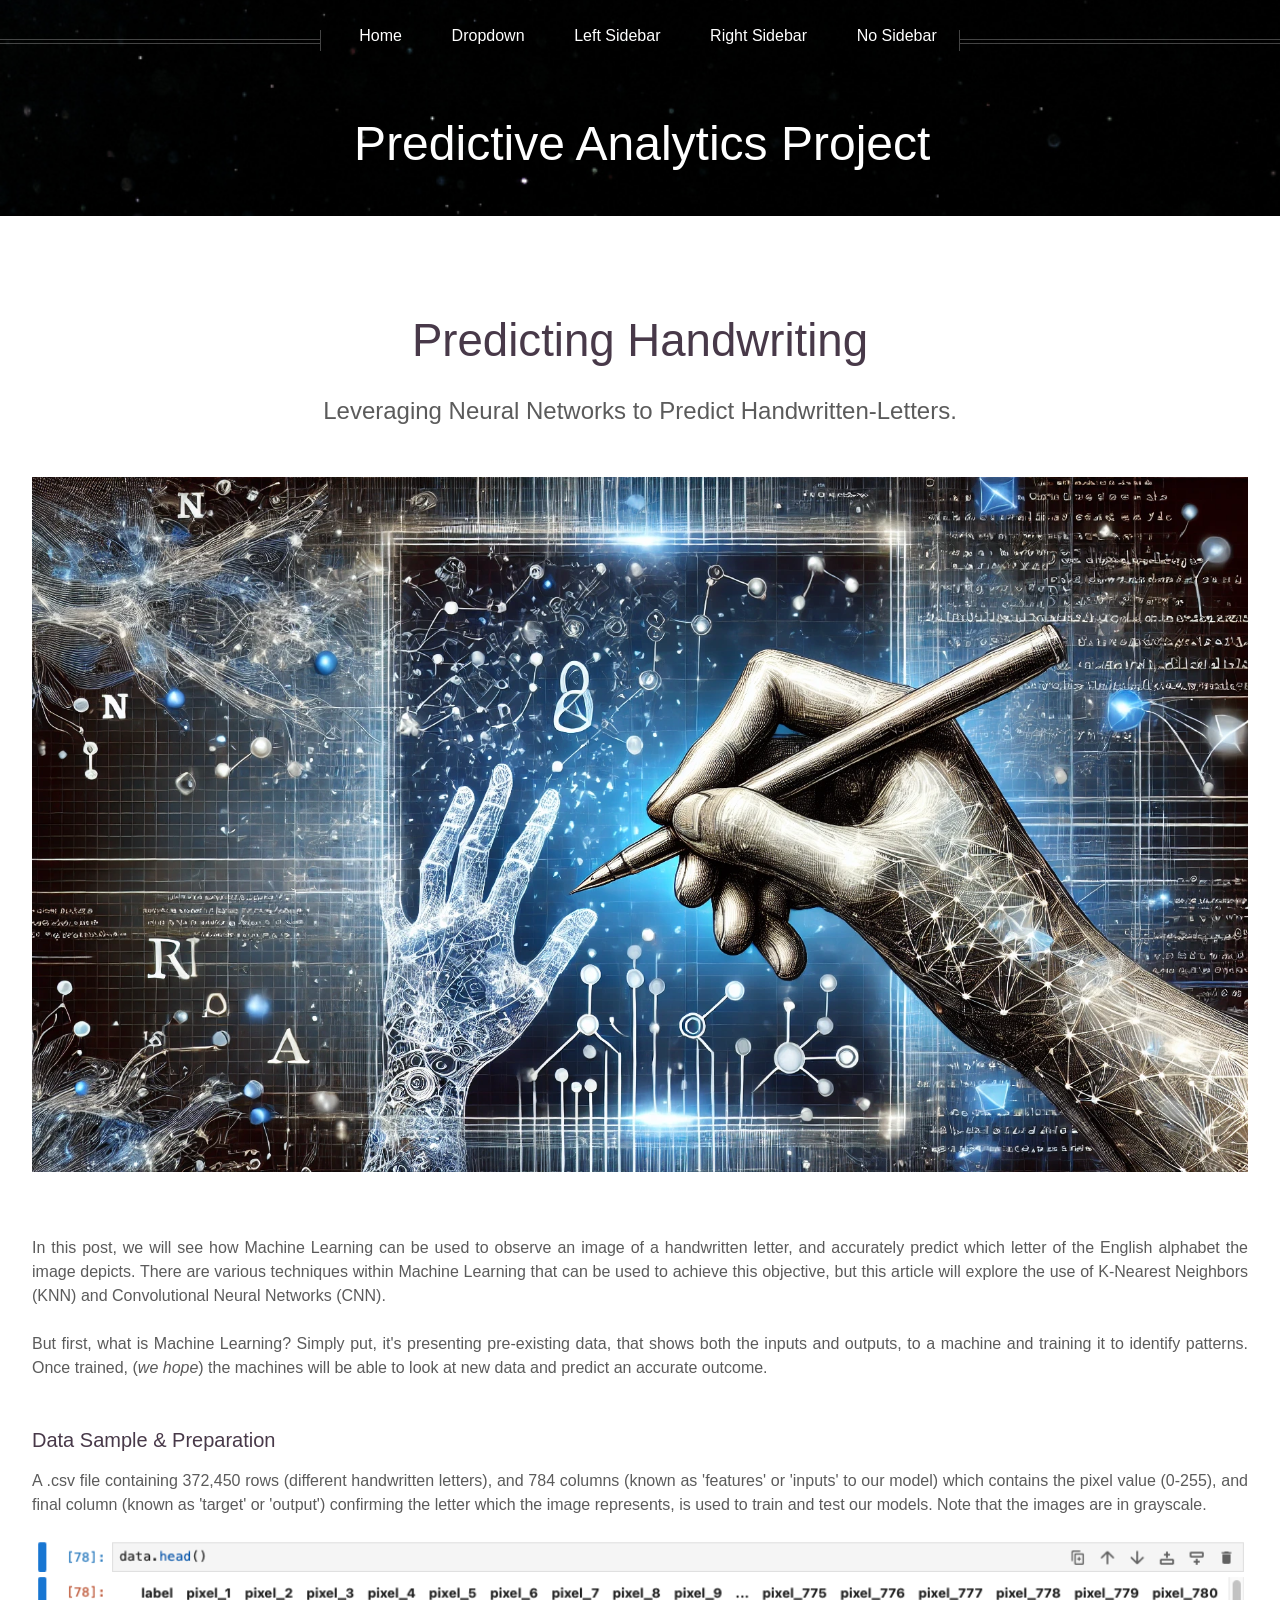
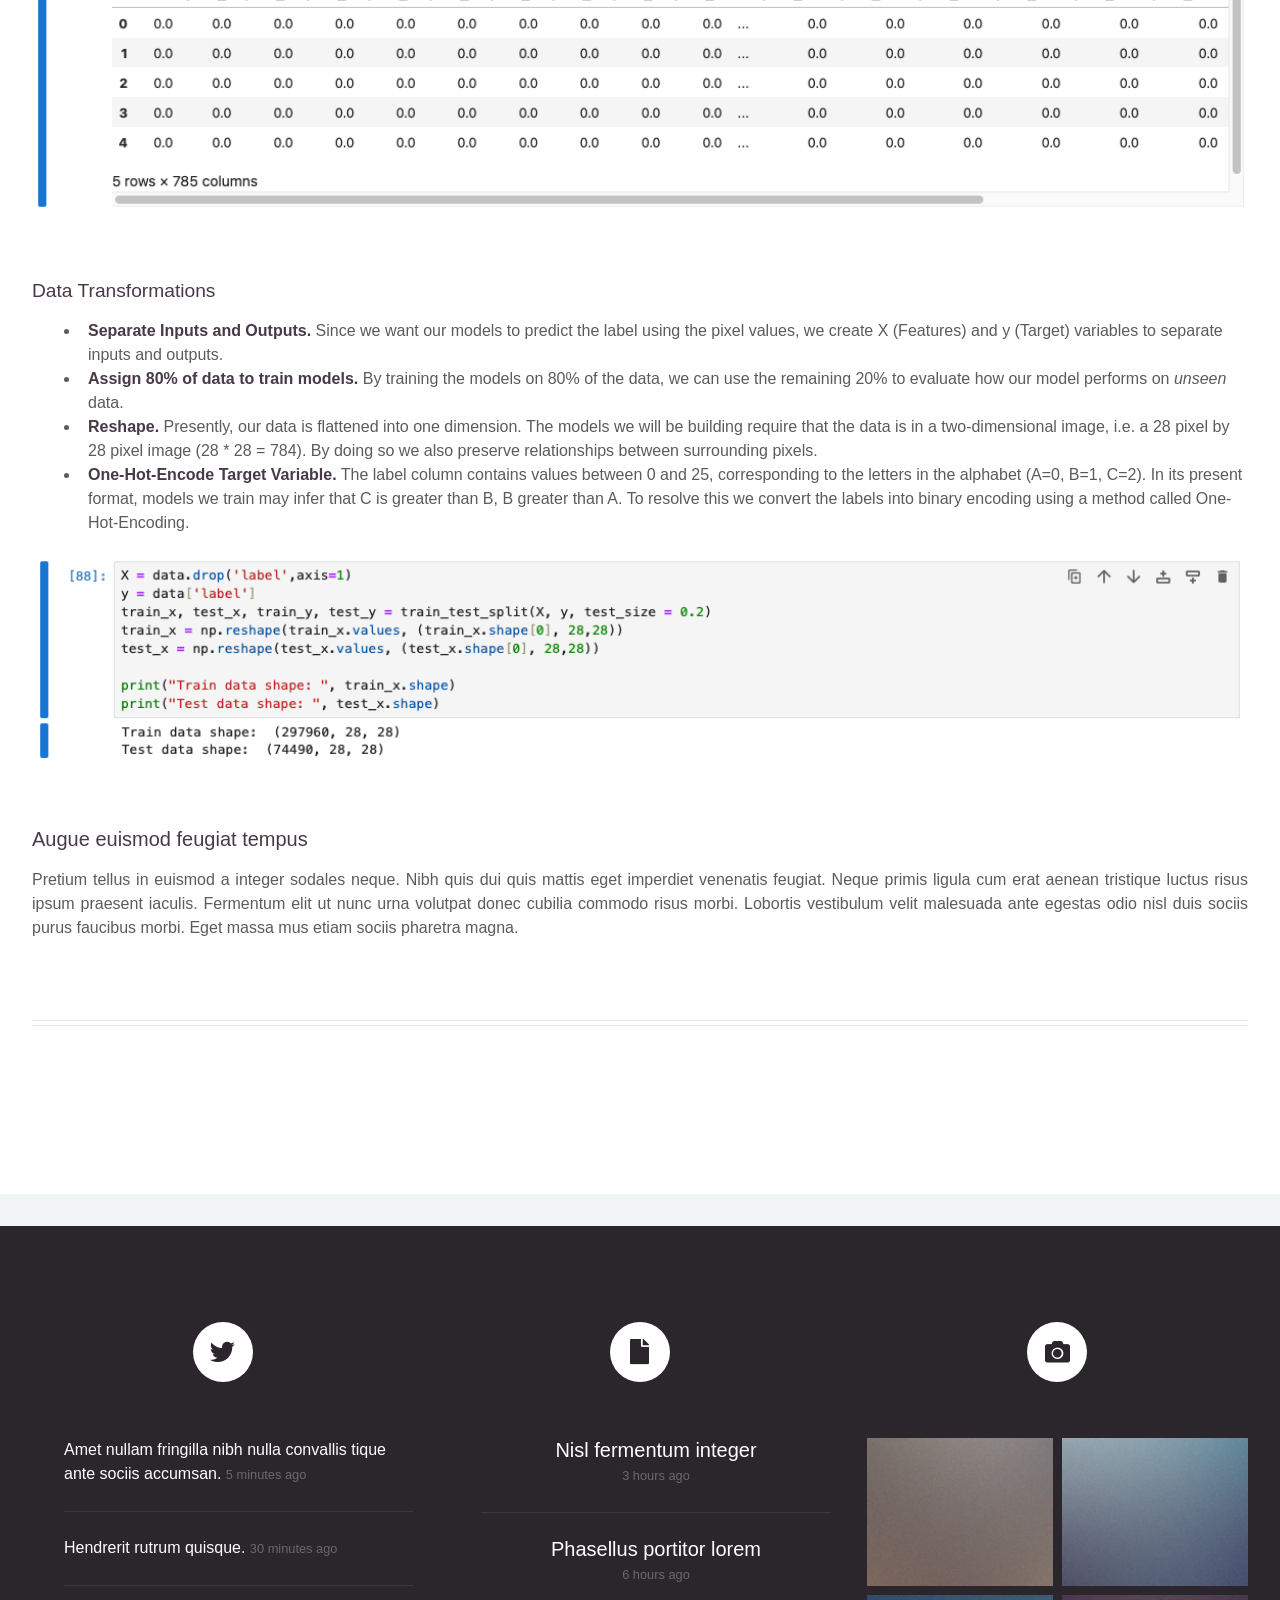
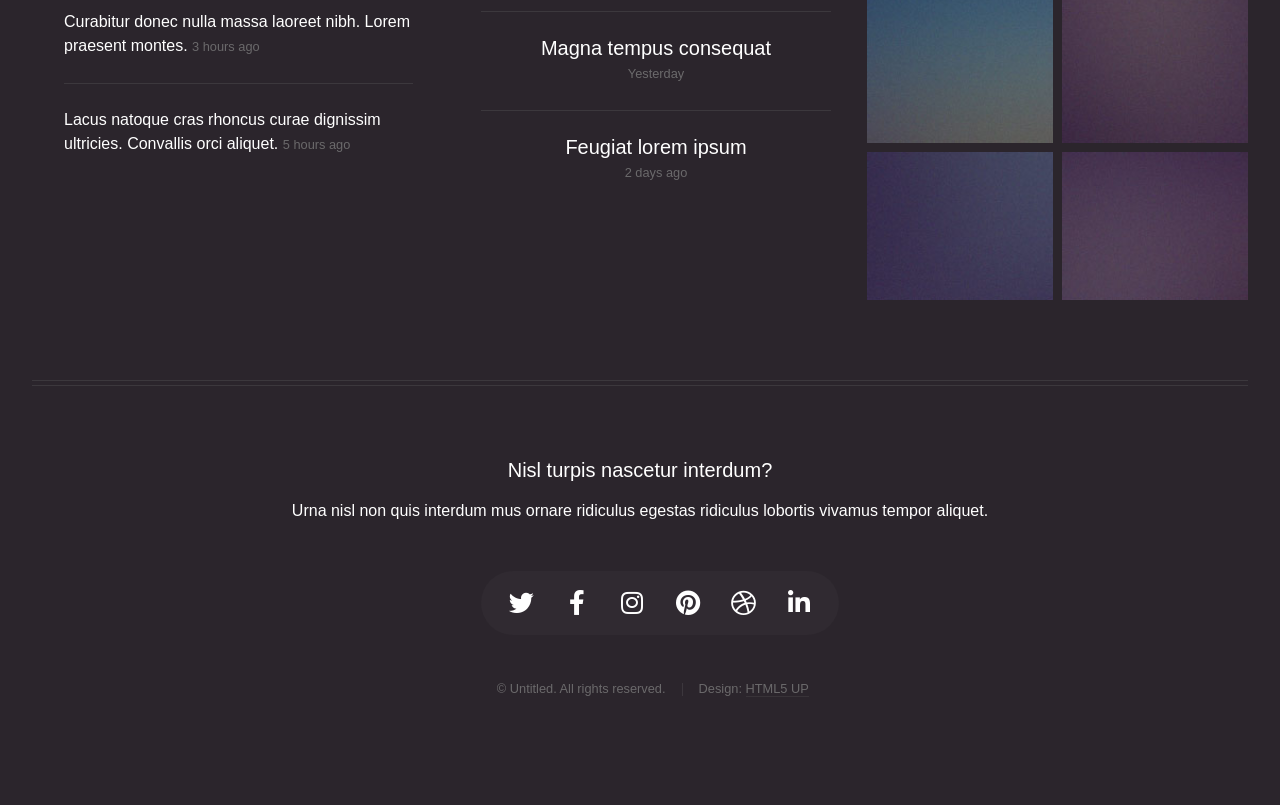
==== predicting_handwriting.html @ e48ac7d5 "first commit" ====
<!DOCTYPE HTML>
<!--
	Helios by HTML5 UP
	html5up.net | @ajlkn
	Free for personal and commercial use under the CCA 3.0 license (html5up.net/license)
-->
<html>
	<head>
		<title>No Sidebar - Helios by HTML5 UP</title>
		<meta charset="utf-8" />
		<meta name="viewport" content="width=device-width, initial-scale=1, user-scalable=no" />
		<link rel="stylesheet" href="assets/css/main.css" />
		<noscript><link rel="stylesheet" href="assets/css/noscript.css" /></noscript>
	</head>
	<body class="no-sidebar is-preload">
		<div id="page-wrapper">

			<!-- Header -->
				<div id="header">

					<!-- Inner -->
						<div class="inner">
							<header>
								<h1><a href="index.html" id="logo">Predictive Analytics Project</a></h1>
							</header>
						</div>

					<!-- Nav -->
						<nav id="nav">
							<ul>
								<li><a href="index.html">Home</a></li>
								<li>
									<a href="#">Dropdown</a>
									<ul>
										<li><a href="#">Lorem ipsum dolor</a></li>
										<li><a href="#">Magna phasellus</a></li>
										<li><a href="#">Etiam dolore nisl</a></li>
										<li>
											<a href="#">And a submenu &hellip;</a>
											<ul>
												<li><a href="#">Lorem ipsum dolor</a></li>
												<li><a href="#">Phasellus consequat</a></li>
												<li><a href="#">Magna phasellus</a></li>
												<li><a href="#">Etiam dolore nisl</a></li>
											</ul>
										</li>
										<li><a href="#">Veroeros feugiat</a></li>
									</ul>
								</li>
								<li><a href="left-sidebar.html">Left Sidebar</a></li>
								<li><a href="right-sidebar.html">Right Sidebar</a></li>
								<li><a href="no-sidebar.html">No Sidebar</a></li>
							</ul>
						</nav>

				</div>

			<!-- Main -->
				<div class="wrapper style1">

					<div class="container">
						<article id="main" class="special">
							<header>
								<h2><a href="#">Predicting Handwriting</a></h2>
								<p>
									Leveraging Neural Networks to Predict Handwritten-Letters.
								</p>
							</header>
							<a class="image featured"><img src="images/predicting_handwriting_cover.webp" alt="" /></a>
							<p>
								In this post, we will see how Machine Learning can be used to observe an image of a handwritten letter, and accurately predict which letter of the English alphabet the image depicts.
								There are various techniques within Machine Learning that can be used to achieve this objective, but this article will explore the use of K-Nearest Neighbors (KNN) and Convolutional Neural Networks (CNN).
								
								<br><br>But first, what is Machine Learning? Simply put, it's presenting pre-existing data, that shows both the inputs and outputs, to a machine and training it to identify patterns. Once trained, (<em>we hope</em>) the machines 
								will be able to look at new data and predict an accurate outcome.

							</p>
							<section>
								<header>
									<h3>Data Sample & Preparation</h3>
								</header>
								<p>
									A .csv file containing 372,450 rows (different handwritten letters), and 784 columns (known as 'features' or 'inputs' to our model) which contains the pixel value (0-255), and final column (known as 'target' or 'output') confirming the letter which the image represents, is used to train and test our models. Note that the images are in grayscale.
								</p>
								<a class="image featured"><img src="images/data_sample.png" alt="" /></a>
								<p>
									<header>
									<h4>Data Transformations</h4>
									</header>	
									<ul>
											<li>
												<strong>Separate Inputs and Outputs.</strong> Since we want our models to predict the label using the pixel values, we create X (Features) and y (Target) variables to separate inputs and outputs. 
											</li>
											<li>
												<strong>Assign 80% of data to train models.</strong> By training the models on 80% of the data, we can use the remaining 20% to evaluate how our model performs on <em>unseen</em> data.
											</li>
											<li>
												<strong>Reshape.</strong> Presently, our data is flattened into one dimension. The models we will be building require that the data is in a two-dimensional image, i.e. a 28 pixel by 28 pixel image (28 * 28 = 784). By doing so we also preserve relationships between surrounding pixels. 
											</li>	
											<li>
												<strong>One-Hot-Encode Target Variable.</strong> The label column contains values between 0 and 25, corresponding to the letters in the alphabet (A=0, B=1, C=2). In its present format, models we train may infer that C is greater than B, B greater than A. To resolve this we convert the labels into binary encoding using a method called One-Hot-Encoding.
											</li>
										</ul>
										<a class="image featured"><img src="images/data_transformations.png" alt="" /></a>
								</p>
							</section>
							<section>
								<header>
									<h3>Augue euismod feugiat tempus</h3>
								</header>
								<p>
									Pretium tellus in euismod a integer sodales neque. Nibh quis dui quis mattis eget imperdiet venenatis
									feugiat. Neque primis ligula cum erat aenean tristique luctus risus ipsum praesent iaculis. Fermentum elit
									ut nunc urna volutpat donec cubilia commodo risus morbi. Lobortis vestibulum velit malesuada ante
									egestas odio nisl duis sociis purus faucibus morbi. Eget massa mus etiam sociis pharetra magna.
								</p>
							</section>
						</article>
						<hr />
						
					</div>

				</div>

			<!-- Footer -->
				<div id="footer">
					<div class="container">
						<div class="row">

							<!-- Tweets -->
								<section class="col-4 col-12-mobile">
									<header>
										<h2 class="icon brands fa-twitter circled"><span class="label">Tweets</span></h2>
									</header>
									<ul class="divided">
										<li>
											<article class="tweet">
												Amet nullam fringilla nibh nulla convallis tique ante sociis accumsan.
												<span class="timestamp">5 minutes ago</span>
											</article>
										</li>
										<li>
											<article class="tweet">
												Hendrerit rutrum quisque.
												<span class="timestamp">30 minutes ago</span>
											</article>
										</li>
										<li>
											<article class="tweet">
												Curabitur donec nulla massa laoreet nibh. Lorem praesent montes.
												<span class="timestamp">3 hours ago</span>
											</article>
										</li>
										<li>
											<article class="tweet">
												Lacus natoque cras rhoncus curae dignissim ultricies. Convallis orci aliquet.
												<span class="timestamp">5 hours ago</span>
											</article>
										</li>
									</ul>
								</section>

							<!-- Posts -->
								<section class="col-4 col-12-mobile">
									<header>
										<h2 class="icon solid fa-file circled"><span class="label">Posts</span></h2>
									</header>
									<ul class="divided">
										<li>
											<article class="post stub">
												<header>
													<h3><a href="#">Nisl fermentum integer</a></h3>
												</header>
												<span class="timestamp">3 hours ago</span>
											</article>
										</li>
										<li>
											<article class="post stub">
												<header>
													<h3><a href="#">Phasellus portitor lorem</a></h3>
												</header>
												<span class="timestamp">6 hours ago</span>
											</article>
										</li>
										<li>
											<article class="post stub">
												<header>
													<h3><a href="#">Magna tempus consequat</a></h3>
												</header>
												<span class="timestamp">Yesterday</span>
											</article>
										</li>
										<li>
											<article class="post stub">
												<header>
													<h3><a href="#">Feugiat lorem ipsum</a></h3>
												</header>
												<span class="timestamp">2 days ago</span>
											</article>
										</li>
									</ul>
								</section>

							<!-- Photos -->
								<section class="col-4 col-12-mobile">
									<header>
										<h2 class="icon solid fa-camera circled"><span class="label">Photos</span></h2>
									</header>
									<div class="row gtr-25">
										<div class="col-6">
											<a href="#" class="image fit"><img src="images/pic10.jpg" alt="" /></a>
										</div>
										<div class="col-6">
											<a href="#" class="image fit"><img src="images/pic11.jpg" alt="" /></a>
										</div>
										<div class="col-6">
											<a href="#" class="image fit"><img src="images/pic12.jpg" alt="" /></a>
										</div>
										<div class="col-6">
											<a href="#" class="image fit"><img src="images/pic13.jpg" alt="" /></a>
										</div>
										<div class="col-6">
											<a href="#" class="image fit"><img src="images/pic14.jpg" alt="" /></a>
										</div>
										<div class="col-6">
											<a href="#" class="image fit"><img src="images/pic15.jpg" alt="" /></a>
										</div>
									</div>
								</section>

						</div>
						<hr />
						<div class="row">
							<div class="col-12">

								<!-- Contact -->
									<section class="contact">
										<header>
											<h3>Nisl turpis nascetur interdum?</h3>
										</header>
										<p>Urna nisl non quis interdum mus ornare ridiculus egestas ridiculus lobortis vivamus tempor aliquet.</p>
										<ul class="icons">
											<li><a href="#" class="icon brands fa-twitter"><span class="label">Twitter</span></a></li>
											<li><a href="#" class="icon brands fa-facebook-f"><span class="label">Facebook</span></a></li>
											<li><a href="#" class="icon brands fa-instagram"><span class="label">Instagram</span></a></li>
											<li><a href="#" class="icon brands fa-pinterest"><span class="label">Pinterest</span></a></li>
											<li><a href="#" class="icon brands fa-dribbble"><span class="label">Dribbble</span></a></li>
											<li><a href="#" class="icon brands fa-linkedin-in"><span class="label">Linkedin</span></a></li>
										</ul>
									</section>

								<!-- Copyright -->
									<div class="copyright">
										<ul class="menu">
											<li>&copy; Untitled. All rights reserved.</li><li>Design: <a href="http://html5up.net">HTML5 UP</a></li>
										</ul>
									</div>

							</div>

						</div>
					</div>
				</div>

		</div>

		<!-- Scripts -->
			<script src="assets/js/jquery.min.js"></script>
			<script src="assets/js/jquery.dropotron.min.js"></script>
			<script src="assets/js/jquery.scrolly.min.js"></script>
			<script src="assets/js/jquery.scrollex.min.js"></script>
			<script src="assets/js/browser.min.js"></script>
			<script src="assets/js/breakpoints.min.js"></script>
			<script src="assets/js/util.js"></script>
			<script src="assets/js/main.js"></script>

	</body>
</html>
---- assets/css/main.css ----
@import url("https://fonts.googleapis.com/css?family=Source+Sans+Pro:300,300italic,400,400italic,600");
@import url("fontawesome-all.min.css");

/*
	Helios by HTML5 UP
	html5up.net | @ajlkn
	Free for personal and commercial use under the CCA 3.0 license (html5up.net/license)
*/

html, body, div, span, applet, object,
iframe, h1, h2, h3, h4, h5, h6, p, blockquote,
pre, a, abbr, acronym, address, big, cite,
code, del, dfn, em, img, ins, kbd, q, s, samp,
small, strike, strong, sub, sup, tt, var, b,
u, i, center, dl, dt, dd, ol, ul, li, fieldset,
form, label, legend, table, caption, tbody,
tfoot, thead, tr, th, td, article, aside,
canvas, details, embed, figure, figcaption,
footer, header, hgroup, menu, nav, output, ruby,
section, summary, time, mark, audio, video {
	margin: 0;
	padding: 0;
	border: 0;
	font-size: 100%;
	font: inherit;
	vertical-align: baseline;}

article, aside, details, figcaption, figure,
footer, header, hgroup, menu, nav, section {
	display: block;}

body {
	line-height: 1;
}

ol, ul {
	list-style: none;
}

blockquote, q {
	quotes: none;
}

	blockquote:before, blockquote:after, q:before, q:after {
		content: '';
		content: none;
	}

table {
	border-collapse: collapse;
	border-spacing: 0;
}

body {
	-webkit-text-size-adjust: none;
}

mark {
	background-color: transparent;
	color: inherit;
}

input::-moz-focus-inner {
	border: 0;
	padding: 0;
}

input, select, textarea {
	-moz-appearance: none;
	-webkit-appearance: none;
	-ms-appearance: none;
	appearance: none;
}

/* Basic */

	html {
		box-sizing: border-box;
	}

	*, *:before, *:after {
		box-sizing: inherit;
	}

	body {
		background: #f0f4f4;
		color: #5b5b5b;
		font-size: 15pt;
		line-height: 1.85em;
		font-family: 'Trebuchet MS', sans-serif;
		font-weight: 300;
	}

		body.is-preload *, body.is-preload *:before, body.is-preload *:after {
			-moz-animation: none !important;
			-webkit-animation: none !important;
			-ms-animation: none !important;
			animation: none !important;
			-moz-transition: none !important;
			-webkit-transition: none !important;
			-ms-transition: none !important;
			transition: none !important;
		}

	input, textarea, select {
		font-size: 15pt;
		line-height: 1.85em;
		font-family: 'Source Sans Pro', sans-serif;
		font-weight: 300;
	}

	h1, h2, h3, h4, h5, h6 {
		font-weight: 400;
		color: #483949;
		line-height: 1.25em;
	}

	h1 a, h2 a, h3 a, h4 a, h5 a, h6 a {
		color: inherit;
		text-decoration: none;
		border-bottom-color: transparent;
	}

	h1 strong, h2 strong, h3 strong, h4 strong, h5 strong, h6 strong {
		font-weight: 600;
	}

	h2 {
		font-size: 2.85em;
	}

	h3 {
		font-size: 1.25em;
	}

	h4 {
		font-size: 1.2em;
		margin: 0 0 0.25em 0;
	}

	strong, b {
		font-weight: 700;
		color: #483949;
		
	}

	em, i {
		font-style: italic;
	}

	a {
		color: inherit;
		border-bottom: solid 1px rgba(128, 128, 128, 0.15);
		text-decoration: none;
		-moz-transition: background-color 0.35s ease-in-out, color 0.35s ease-in-out, border-bottom-color 0.35s ease-in-out;
		-webkit-transition: background-color 0.35s ease-in-out, color 0.35s ease-in-out, border-bottom-color 0.35s ease-in-out;
		-ms-transition: background-color 0.35s ease-in-out, color 0.35s ease-in-out, border-bottom-color 0.35s ease-in-out;
		transition: background-color 0.35s ease-in-out, color 0.35s ease-in-out, border-bottom-color 0.35s ease-in-out;
	}

		a:hover {
			color: #ef8376;
			border-bottom-color: transparent;
		}

	sub {
		position: relative;
		top: 0.5em;
		font-size: 0.8em;
	}

	sup {
		position: relative;
		top: -0.5em;
		font-size: 0.8em;
	}

	blockquote {
		border-left: solid 0.5em #ddd;
		padding: 1em 0 1em 2em;
		font-style: italic;
	}

	p, ul, ol, dl, table {
		margin-bottom: 1em;
	}

	p {
		text-align: justify;
	}

	br.clear {
		clear: both;
	}

	ul, ol {
		margin-left:2em;
		padding-left:2em;
	}

	hr {
		position: relative;
		display: block;
		border: 0;
		top: 4.5em;
		margin-bottom: 9em;
		height: 6px;
		border-top: solid 1px rgba(128, 128, 128, 0.2);
		border-bottom: solid 1px rgba(128, 128, 128, 0.2);
	}

		hr:before, hr:after {
			content: '';
			position: absolute;
			top: -8px;
			display: block;
			width: 1px;
			height: 21px;
			background: rgba(128, 128, 128, 0.2);
		}

		hr:before {
			left: -1px;
		}

		hr:after {
			right: -1px;
		}

	.timestamp {
		color: rgba(128, 128, 128, 0.75);
		font-size: 0.8em;
	}

/* Container */

	.container {
		margin: 0 auto;
		max-width: 100%;
		width: 1400px;
	}

		@media screen and (max-width: 1680px) {

			.container {
				width: 1200px;
			}

		}

		@media screen and (max-width: 1280px) {

			.container {
				width: 100%;
			}

		}

		@media screen and (max-width: 960px) {

			.container {
				width: 100%;
			}

		}

		@media screen and (max-width: 840px) {

			.container {
				width: 100%;
			}

		}

		@media screen and (max-width: 736px) {

			.container {
				width: 100%;
			}

		}

/* Row */

	.row {
		display: flex;
		flex-wrap: wrap;
		box-sizing: border-box;
		align-items: stretch;
	}

		.row > * {
			box-sizing: border-box;
		}

		.row.gtr-uniform > * > :last-child {
			margin-bottom: 0;
		}

		.row.aln-left {
			justify-content: flex-start;
		}

		.row.aln-center {
			justify-content: center;
		}

		.row.aln-right {
			justify-content: flex-end;
		}

		.row.aln-top {
			align-items: flex-start;
		}

		.row.aln-middle {
			align-items: center;
		}

		.row.aln-bottom {
			align-items: flex-end;
		}

		.row > .imp {
			order: -1;
		}

		.row > .col-1 {
			width: 8.33333%;
		}

		.row > .off-1 {
			margin-left: 8.33333%;
		}

		.row > .col-2 {
			width: 16.66667%;
		}

		.row > .off-2 {
			margin-left: 16.66667%;
		}

		.row > .col-3 {
			width: 25%;
		}

		.row > .off-3 {
			margin-left: 25%;
		}

		.row > .col-4 {
			width: 33.33333%;
		}

		.row > .off-4 {
			margin-left: 33.33333%;
		}

		.row > .col-5 {
			width: 41.66667%;
		}

		.row > .off-5 {
			margin-left: 41.66667%;
		}

		.row > .col-6 {
			width: 50%;
		}

		.row > .off-6 {
			margin-left: 50%;
		}

		.row > .col-7 {
			width: 58.33333%;
		}

		.row > .off-7 {
			margin-left: 58.33333%;
		}

		.row > .col-8 {
			width: 66.66667%;
		}

		.row > .off-8 {
			margin-left: 66.66667%;
		}

		.row > .col-9 {
			width: 75%;
		}

		.row > .off-9 {
			margin-left: 75%;
		}

		.row > .col-10 {
			width: 83.33333%;
		}

		.row > .off-10 {
			margin-left: 83.33333%;
		}

		.row > .col-11 {
			width: 91.66667%;
		}

		.row > .off-11 {
			margin-left: 91.66667%;
		}

		.row > .col-12 {
			width: 100%;
		}

		.row > .off-12 {
			margin-left: 100%;
		}

		.row.gtr-0 {
			margin-top: 0px;
			margin-left: 0px;
		}

			.row.gtr-0 > * {
				padding: 0px 0 0 0px;
			}

			.row.gtr-0.gtr-uniform {
				margin-top: 0px;
			}

				.row.gtr-0.gtr-uniform > * {
					padding-top: 0px;
				}

		.row.gtr-25 {
			margin-top: -10px;
			margin-left: -10px;
		}

			.row.gtr-25 > * {
				padding: 10px 0 0 10px;
			}

			.row.gtr-25.gtr-uniform {
				margin-top: -10px;
			}

				.row.gtr-25.gtr-uniform > * {
					padding-top: 10px;
				}

		.row.gtr-50 {
			margin-top: -20px;
			margin-left: -20px;
		}

			.row.gtr-50 > * {
				padding: 20px 0 0 20px;
			}

			.row.gtr-50.gtr-uniform {
				margin-top: -20px;
			}

				.row.gtr-50.gtr-uniform > * {
					padding-top: 20px;
				}

		.row {
			margin-top: -40px;
			margin-left: -40px;
		}

			.row > * {
				padding: 40px 0 0 40px;
			}

			.row.gtr-uniform {
				margin-top: -40px;
			}

				.row.gtr-uniform > * {
					padding-top: 40px;
				}

		.row.gtr-150 {
			margin-top: -60px;
			margin-left: -60px;
		}

			.row.gtr-150 > * {
				padding: 60px 0 0 60px;
			}

			.row.gtr-150.gtr-uniform {
				margin-top: -60px;
			}

				.row.gtr-150.gtr-uniform > * {
					padding-top: 60px;
				}

		.row.gtr-200 {
			margin-top: -80px;
			margin-left: -80px;
		}

			.row.gtr-200 > * {
				padding: 80px 0 0 80px;
			}

			.row.gtr-200.gtr-uniform {
				margin-top: -80px;
			}

				.row.gtr-200.gtr-uniform > * {
					padding-top: 80px;
				}

		@media screen and (max-width: 1680px) {

			.row {
				display: flex;
				flex-wrap: wrap;
				box-sizing: border-box;
				align-items: stretch;
			}

				.row > * {
					box-sizing: border-box;
				}

				.row.gtr-uniform > * > :last-child {
					margin-bottom: 0;
				}

				.row.aln-left {
					justify-content: flex-start;
				}

				.row.aln-center {
					justify-content: center;
				}

				.row.aln-right {
					justify-content: flex-end;
				}

				.row.aln-top {
					align-items: flex-start;
				}

				.row.aln-middle {
					align-items: center;
				}

				.row.aln-bottom {
					align-items: flex-end;
				}

				.row > .imp-wide {
					order: -1;
				}

				.row > .col-1-wide {
					width: 8.33333%;
				}

				.row > .off-1-wide {
					margin-left: 8.33333%;
				}

				.row > .col-2-wide {
					width: 16.66667%;
				}

				.row > .off-2-wide {
					margin-left: 16.66667%;
				}

				.row > .col-3-wide {
					width: 25%;
				}

				.row > .off-3-wide {
					margin-left: 25%;
				}

				.row > .col-4-wide {
					width: 33.33333%;
				}

				.row > .off-4-wide {
					margin-left: 33.33333%;
				}

				.row > .col-5-wide {
					width: 41.66667%;
				}

				.row > .off-5-wide {
					margin-left: 41.66667%;
				}

				.row > .col-6-wide {
					width: 50%;
				}

				.row > .off-6-wide {
					margin-left: 50%;
				}

				.row > .col-7-wide {
					width: 58.33333%;
				}

				.row > .off-7-wide {
					margin-left: 58.33333%;
				}

				.row > .col-8-wide {
					width: 66.66667%;
				}

				.row > .off-8-wide {
					margin-left: 66.66667%;
				}

				.row > .col-9-wide {
					width: 75%;
				}

				.row > .off-9-wide {
					margin-left: 75%;
				}

				.row > .col-10-wide {
					width: 83.33333%;
				}

				.row > .off-10-wide {
					margin-left: 83.33333%;
				}

				.row > .col-11-wide {
					width: 91.66667%;
				}

				.row > .off-11-wide {
					margin-left: 91.66667%;
				}

				.row > .col-12-wide {
					width: 100%;
				}

				.row > .off-12-wide {
					margin-left: 100%;
				}

				.row.gtr-0 {
					margin-top: 0px;
					margin-left: 0px;
				}

					.row.gtr-0 > * {
						padding: 0px 0 0 0px;
					}

					.row.gtr-0.gtr-uniform {
						margin-top: 0px;
					}

						.row.gtr-0.gtr-uniform > * {
							padding-top: 0px;
						}

				.row.gtr-25 {
					margin-top: -10px;
					margin-left: -10px;
				}

					.row.gtr-25 > * {
						padding: 10px 0 0 10px;
					}

					.row.gtr-25.gtr-uniform {
						margin-top: -10px;
					}

						.row.gtr-25.gtr-uniform > * {
							padding-top: 10px;
						}

				.row.gtr-50 {
					margin-top: -20px;
					margin-left: -20px;
				}

					.row.gtr-50 > * {
						padding: 20px 0 0 20px;
					}

					.row.gtr-50.gtr-uniform {
						margin-top: -20px;
					}

						.row.gtr-50.gtr-uniform > * {
							padding-top: 20px;
						}

				.row {
					margin-top: -40px;
					margin-left: -40px;
				}

					.row > * {
						padding: 40px 0 0 40px;
					}

					.row.gtr-uniform {
						margin-top: -40px;
					}

						.row.gtr-uniform > * {
							padding-top: 40px;
						}

				.row.gtr-150 {
					margin-top: -60px;
					margin-left: -60px;
				}

					.row.gtr-150 > * {
						padding: 60px 0 0 60px;
					}

					.row.gtr-150.gtr-uniform {
						margin-top: -60px;
					}

						.row.gtr-150.gtr-uniform > * {
							padding-top: 60px;
						}

				.row.gtr-200 {
					margin-top: -80px;
					margin-left: -80px;
				}

					.row.gtr-200 > * {
						padding: 80px 0 0 80px;
					}

					.row.gtr-200.gtr-uniform {
						margin-top: -80px;
					}

						.row.gtr-200.gtr-uniform > * {
							padding-top: 80px;
						}

		}

		@media screen and (max-width: 1280px) {

			.row {
				display: flex;
				flex-wrap: wrap;
				box-sizing: border-box;
				align-items: stretch;
			}

				.row > * {
					box-sizing: border-box;
				}

				.row.gtr-uniform > * > :last-child {
					margin-bottom: 0;
				}

				.row.aln-left {
					justify-content: flex-start;
				}

				.row.aln-center {
					justify-content: center;
				}

				.row.aln-right {
					justify-content: flex-end;
				}

				.row.aln-top {
					align-items: flex-start;
				}

				.row.aln-middle {
					align-items: center;
				}

				.row.aln-bottom {
					align-items: flex-end;
				}

				.row > .imp-normal {
					order: -1;
				}

				.row > .col-1-normal {
					width: 8.33333%;
				}

				.row > .off-1-normal {
					margin-left: 8.33333%;
				}

				.row > .col-2-normal {
					width: 16.66667%;
				}

				.row > .off-2-normal {
					margin-left: 16.66667%;
				}

				.row > .col-3-normal {
					width: 25%;
				}

				.row > .off-3-normal {
					margin-left: 25%;
				}

				.row > .col-4-normal {
					width: 33.33333%;
				}

				.row > .off-4-normal {
					margin-left: 33.33333%;
				}

				.row > .col-5-normal {
					width: 41.66667%;
				}

				.row > .off-5-normal {
					margin-left: 41.66667%;
				}

				.row > .col-6-normal {
					width: 50%;
				}

				.row > .off-6-normal {
					margin-left: 50%;
				}

				.row > .col-7-normal {
					width: 58.33333%;
				}

				.row > .off-7-normal {
					margin-left: 58.33333%;
				}

				.row > .col-8-normal {
					width: 66.66667%;
				}

				.row > .off-8-normal {
					margin-left: 66.66667%;
				}

				.row > .col-9-normal {
					width: 75%;
				}

				.row > .off-9-normal {
					margin-left: 75%;
				}

				.row > .col-10-normal {
					width: 83.33333%;
				}

				.row > .off-10-normal {
					margin-left: 83.33333%;
				}

				.row > .col-11-normal {
					width: 91.66667%;
				}

				.row > .off-11-normal {
					margin-left: 91.66667%;
				}

				.row > .col-12-normal {
					width: 100%;
				}

				.row > .off-12-normal {
					margin-left: 100%;
				}

				.row.gtr-0 {
					margin-top: 0px;
					margin-left: 0px;
				}

					.row.gtr-0 > * {
						padding: 0px 0 0 0px;
					}

					.row.gtr-0.gtr-uniform {
						margin-top: 0px;
					}

						.row.gtr-0.gtr-uniform > * {
							padding-top: 0px;
						}

				.row.gtr-25 {
					margin-top: -9px;
					margin-left: -9px;
				}

					.row.gtr-25 > * {
						padding: 9px 0 0 9px;
					}

					.row.gtr-25.gtr-uniform {
						margin-top: -9px;
					}

						.row.gtr-25.gtr-uniform > * {
							padding-top: 9px;
						}

				.row.gtr-50 {
					margin-top: -18px;
					margin-left: -18px;
				}

					.row.gtr-50 > * {
						padding: 18px 0 0 18px;
					}

					.row.gtr-50.gtr-uniform {
						margin-top: -18px;
					}

						.row.gtr-50.gtr-uniform > * {
							padding-top: 18px;
						}

				.row {
					margin-top: -36px;
					margin-left: -36px;
				}

					.row > * {
						padding: 36px 0 0 36px;
					}

					.row.gtr-uniform {
						margin-top: -36px;
					}

						.row.gtr-uniform > * {
							padding-top: 36px;
						}

				.row.gtr-150 {
					margin-top: -54px;
					margin-left: -54px;
				}

					.row.gtr-150 > * {
						padding: 54px 0 0 54px;
					}

					.row.gtr-150.gtr-uniform {
						margin-top: -54px;
					}

						.row.gtr-150.gtr-uniform > * {
							padding-top: 54px;
						}

				.row.gtr-200 {
					margin-top: -72px;
					margin-left: -72px;
				}

					.row.gtr-200 > * {
						padding: 72px 0 0 72px;
					}

					.row.gtr-200.gtr-uniform {
						margin-top: -72px;
					}

						.row.gtr-200.gtr-uniform > * {
							padding-top: 72px;
						}

		}

		@media screen and (max-width: 960px) {

			.row {
				display: flex;
				flex-wrap: wrap;
				box-sizing: border-box;
				align-items: stretch;
			}

				.row > * {
					box-sizing: border-box;
				}

				.row.gtr-uniform > * > :last-child {
					margin-bottom: 0;
				}

				.row.aln-left {
					justify-content: flex-start;
				}

				.row.aln-center {
					justify-content: center;
				}

				.row.aln-right {
					justify-content: flex-end;
				}

				.row.aln-top {
					align-items: flex-start;
				}

				.row.aln-middle {
					align-items: center;
				}

				.row.aln-bottom {
					align-items: flex-end;
				}

				.row > .imp-narrow {
					order: -1;
				}

				.row > .col-1-narrow {
					width: 8.33333%;
				}

				.row > .off-1-narrow {
					margin-left: 8.33333%;
				}

				.row > .col-2-narrow {
					width: 16.66667%;
				}

				.row > .off-2-narrow {
					margin-left: 16.66667%;
				}

				.row > .col-3-narrow {
					width: 25%;
				}

				.row > .off-3-narrow {
					margin-left: 25%;
				}

				.row > .col-4-narrow {
					width: 33.33333%;
				}

				.row > .off-4-narrow {
					margin-left: 33.33333%;
				}

				.row > .col-5-narrow {
					width: 41.66667%;
				}

				.row > .off-5-narrow {
					margin-left: 41.66667%;
				}

				.row > .col-6-narrow {
					width: 50%;
				}

				.row > .off-6-narrow {
					margin-left: 50%;
				}

				.row > .col-7-narrow {
					width: 58.33333%;
				}

				.row > .off-7-narrow {
					margin-left: 58.33333%;
				}

				.row > .col-8-narrow {
					width: 66.66667%;
				}

				.row > .off-8-narrow {
					margin-left: 66.66667%;
				}

				.row > .col-9-narrow {
					width: 75%;
				}

				.row > .off-9-narrow {
					margin-left: 75%;
				}

				.row > .col-10-narrow {
					width: 83.33333%;
				}

				.row > .off-10-narrow {
					margin-left: 83.33333%;
				}

				.row > .col-11-narrow {
					width: 91.66667%;
				}

				.row > .off-11-narrow {
					margin-left: 91.66667%;
				}

				.row > .col-12-narrow {
					width: 100%;
				}

				.row > .off-12-narrow {
					margin-left: 100%;
				}

				.row.gtr-0 {
					margin-top: 0px;
					margin-left: 0px;
				}

					.row.gtr-0 > * {
						padding: 0px 0 0 0px;
					}

					.row.gtr-0.gtr-uniform {
						margin-top: 0px;
					}

						.row.gtr-0.gtr-uniform > * {
							padding-top: 0px;
						}

				.row.gtr-25 {
					margin-top: -8px;
					margin-left: -8px;
				}

					.row.gtr-25 > * {
						padding: 8px 0 0 8px;
					}

					.row.gtr-25.gtr-uniform {
						margin-top: -8px;
					}

						.row.gtr-25.gtr-uniform > * {
							padding-top: 8px;
						}

				.row.gtr-50 {
					margin-top: -16px;
					margin-left: -16px;
				}

					.row.gtr-50 > * {
						padding: 16px 0 0 16px;
					}

					.row.gtr-50.gtr-uniform {
						margin-top: -16px;
					}

						.row.gtr-50.gtr-uniform > * {
							padding-top: 16px;
						}

				.row {
					margin-top: -32px;
					margin-left: -32px;
				}

					.row > * {
						padding: 32px 0 0 32px;
					}

					.row.gtr-uniform {
						margin-top: -32px;
					}

						.row.gtr-uniform > * {
							padding-top: 32px;
						}

				.row.gtr-150 {
					margin-top: -48px;
					margin-left: -48px;
				}

					.row.gtr-150 > * {
						padding: 48px 0 0 48px;
					}

					.row.gtr-150.gtr-uniform {
						margin-top: -48px;
					}

						.row.gtr-150.gtr-uniform > * {
							padding-top: 48px;
						}

				.row.gtr-200 {
					margin-top: -64px;
					margin-left: -64px;
				}

					.row.gtr-200 > * {
						padding: 64px 0 0 64px;
					}

					.row.gtr-200.gtr-uniform {
						margin-top: -64px;
					}

						.row.gtr-200.gtr-uniform > * {
							padding-top: 64px;
						}

		}

		@media screen and (max-width: 840px) {

			.row {
				display: flex;
				flex-wrap: wrap;
				box-sizing: border-box;
				align-items: stretch;
			}

				.row > * {
					box-sizing: border-box;
				}

				.row.gtr-uniform > * > :last-child {
					margin-bottom: 0;
				}

				.row.aln-left {
					justify-content: flex-start;
				}

				.row.aln-center {
					justify-content: center;
				}

				.row.aln-right {
					justify-content: flex-end;
				}

				.row.aln-top {
					align-items: flex-start;
				}

				.row.aln-middle {
					align-items: center;
				}

				.row.aln-bottom {
					align-items: flex-end;
				}

				.row > .imp-narrower {
					order: -1;
				}

				.row > .col-1-narrower {
					width: 8.33333%;
				}

				.row > .off-1-narrower {
					margin-left: 8.33333%;
				}

				.row > .col-2-narrower {
					width: 16.66667%;
				}

				.row > .off-2-narrower {
					margin-left: 16.66667%;
				}

				.row > .col-3-narrower {
					width: 25%;
				}

				.row > .off-3-narrower {
					margin-left: 25%;
				}

				.row > .col-4-narrower {
					width: 33.33333%;
				}

				.row > .off-4-narrower {
					margin-left: 33.33333%;
				}

				.row > .col-5-narrower {
					width: 41.66667%;
				}

				.row > .off-5-narrower {
					margin-left: 41.66667%;
				}

				.row > .col-6-narrower {
					width: 50%;
				}

				.row > .off-6-narrower {
					margin-left: 50%;
				}

				.row > .col-7-narrower {
					width: 58.33333%;
				}

				.row > .off-7-narrower {
					margin-left: 58.33333%;
				}

				.row > .col-8-narrower {
					width: 66.66667%;
				}

				.row > .off-8-narrower {
					margin-left: 66.66667%;
				}

				.row > .col-9-narrower {
					width: 75%;
				}

				.row > .off-9-narrower {
					margin-left: 75%;
				}

				.row > .col-10-narrower {
					width: 83.33333%;
				}

				.row > .off-10-narrower {
					margin-left: 83.33333%;
				}

				.row > .col-11-narrower {
					width: 91.66667%;
				}

				.row > .off-11-narrower {
					margin-left: 91.66667%;
				}

				.row > .col-12-narrower {
					width: 100%;
				}

				.row > .off-12-narrower {
					margin-left: 100%;
				}

				.row.gtr-0 {
					margin-top: 0px;
					margin-left: 0px;
				}

					.row.gtr-0 > * {
						padding: 0px 0 0 0px;
					}

					.row.gtr-0.gtr-uniform {
						margin-top: 0px;
					}

						.row.gtr-0.gtr-uniform > * {
							padding-top: 0px;
						}

				.row.gtr-25 {
					margin-top: -8px;
					margin-left: -8px;
				}

					.row.gtr-25 > * {
						padding: 8px 0 0 8px;
					}

					.row.gtr-25.gtr-uniform {
						margin-top: -8px;
					}

						.row.gtr-25.gtr-uniform > * {
							padding-top: 8px;
						}

				.row.gtr-50 {
					margin-top: -16px;
					margin-left: -16px;
				}

					.row.gtr-50 > * {
						padding: 16px 0 0 16px;
					}

					.row.gtr-50.gtr-uniform {
						margin-top: -16px;
					}

						.row.gtr-50.gtr-uniform > * {
							padding-top: 16px;
						}

				.row {
					margin-top: -32px;
					margin-left: -32px;
				}

					.row > * {
						padding: 32px 0 0 32px;
					}

					.row.gtr-uniform {
						margin-top: -32px;
					}

						.row.gtr-uniform > * {
							padding-top: 32px;
						}

				.row.gtr-150 {
					margin-top: -48px;
					margin-left: -48px;
				}

					.row.gtr-150 > * {
						padding: 48px 0 0 48px;
					}

					.row.gtr-150.gtr-uniform {
						margin-top: -48px;
					}

						.row.gtr-150.gtr-uniform > * {
							padding-top: 48px;
						}

				.row.gtr-200 {
					margin-top: -64px;
					margin-left: -64px;
				}

					.row.gtr-200 > * {
						padding: 64px 0 0 64px;
					}

					.row.gtr-200.gtr-uniform {
						margin-top: -64px;
					}

						.row.gtr-200.gtr-uniform > * {
							padding-top: 64px;
						}

		}

		@media screen and (max-width: 736px) {

			.row {
				display: flex;
				flex-wrap: wrap;
				box-sizing: border-box;
				align-items: stretch;
			}

				.row > * {
					box-sizing: border-box;
				}

				.row.gtr-uniform > * > :last-child {
					margin-bottom: 0;
				}

				.row.aln-left {
					justify-content: flex-start;
				}

				.row.aln-center {
					justify-content: center;
				}

				.row.aln-right {
					justify-content: flex-end;
				}

				.row.aln-top {
					align-items: flex-start;
				}

				.row.aln-middle {
					align-items: center;
				}

				.row.aln-bottom {
					align-items: flex-end;
				}

				.row > .imp-mobile {
					order: -1;
				}

				.row > .col-1-mobile {
					width: 8.33333%;
				}

				.row > .off-1-mobile {
					margin-left: 8.33333%;
				}

				.row > .col-2-mobile {
					width: 16.66667%;
				}

				.row > .off-2-mobile {
					margin-left: 16.66667%;
				}

				.row > .col-3-mobile {
					width: 25%;
				}

				.row > .off-3-mobile {
					margin-left: 25%;
				}

				.row > .col-4-mobile {
					width: 33.33333%;
				}

				.row > .off-4-mobile {
					margin-left: 33.33333%;
				}

				.row > .col-5-mobile {
					width: 41.66667%;
				}

				.row > .off-5-mobile {
					margin-left: 41.66667%;
				}

				.row > .col-6-mobile {
					width: 50%;
				}

				.row > .off-6-mobile {
					margin-left: 50%;
				}

				.row > .col-7-mobile {
					width: 58.33333%;
				}

				.row > .off-7-mobile {
					margin-left: 58.33333%;
				}

				.row > .col-8-mobile {
					width: 66.66667%;
				}

				.row > .off-8-mobile {
					margin-left: 66.66667%;
				}

				.row > .col-9-mobile {
					width: 75%;
				}

				.row > .off-9-mobile {
					margin-left: 75%;
				}

				.row > .col-10-mobile {
					width: 83.33333%;
				}

				.row > .off-10-mobile {
					margin-left: 83.33333%;
				}

				.row > .col-11-mobile {
					width: 91.66667%;
				}

				.row > .off-11-mobile {
					margin-left: 91.66667%;
				}

				.row > .col-12-mobile {
					width: 100%;
				}

				.row > .off-12-mobile {
					margin-left: 100%;
				}

				.row.gtr-0 {
					margin-top: 0px;
					margin-left: 0px;
				}

					.row.gtr-0 > * {
						padding: 0px 0 0 0px;
					}

					.row.gtr-0.gtr-uniform {
						margin-top: 0px;
					}

						.row.gtr-0.gtr-uniform > * {
							padding-top: 0px;
						}

				.row.gtr-25 {
					margin-top: -5px;
					margin-left: -5px;
				}

					.row.gtr-25 > * {
						padding: 5px 0 0 5px;
					}

					.row.gtr-25.gtr-uniform {
						margin-top: -5px;
					}

						.row.gtr-25.gtr-uniform > * {
							padding-top: 5px;
						}

				.row.gtr-50 {
					margin-top: -10px;
					margin-left: -10px;
				}

					.row.gtr-50 > * {
						padding: 10px 0 0 10px;
					}

					.row.gtr-50.gtr-uniform {
						margin-top: -10px;
					}

						.row.gtr-50.gtr-uniform > * {
							padding-top: 10px;
						}

				.row {
					margin-top: -20px;
					margin-left: -20px;
				}

					.row > * {
						padding: 20px 0 0 20px;
					}

					.row.gtr-uniform {
						margin-top: -20px;
					}

						.row.gtr-uniform > * {
							padding-top: 20px;
						}

				.row.gtr-150 {
					margin-top: -30px;
					margin-left: -30px;
				}

					.row.gtr-150 > * {
						padding: 30px 0 0 30px;
					}

					.row.gtr-150.gtr-uniform {
						margin-top: -30px;
					}

						.row.gtr-150.gtr-uniform > * {
							padding-top: 30px;
						}

				.row.gtr-200 {
					margin-top: -40px;
					margin-left: -40px;
				}

					.row.gtr-200 > * {
						padding: 40px 0 0 40px;
					}

					.row.gtr-200.gtr-uniform {
						margin-top: -40px;
					}

						.row.gtr-200.gtr-uniform > * {
							padding-top: 40px;
						}

		}

/* Sections/Article */

	section, article {
		margin-bottom: 3em;
	}

		section > :last-child, section:last-child, article > :last-child, article:last-child {
			margin-bottom: 0;
		}

		section.special > header, section.special > footer, article.special > header, article.special > footer {
			text-align: center;
		}

	.row > section, .row > article {
		margin-bottom: 0;
	}

	header {
		margin: 0 0 1em 0;
	}

		header > p {
			display: block;
			font-size: 1.5em;
			margin: 1em 0 2em 0;
			line-height: 1.5em;
			text-align: inherit;
		}

	footer {
		margin: 2.5em 0 0 0;
	}

/* Image */

	.image {
		position: relative;
		display: inline-block;
		border: 0;
		outline: 0;
	}

		.image img {
			display: block;
			width: 100%;
		}

		.image.fit {
			display: block;
			width: 100%;
		}

		.image.featured {
			display: block;
			width: 100%;
			margin: 0 0 4em 0;
		}

		.image.left {
			float: left;
			margin: 0 2em 2em 0;
		}

		.image.centered {
			display: block;
			margin: 0 0 2em 0;
		}

			.image.centered img {
				margin: 0 auto;
				width: auto;
			}

/* List */

	ul {
		list-style: disc;
		padding-left: 1em;
	}

		ul li {
			padding-left: 0.5em;
		}

	ol {
		list-style: decimal;
		padding-left: 1.25em;
	}

		ol li {
			padding-left: 0.25em;
		}

/* Actions */

	ul.actions {
		margin: 3em 0 0 0;
		list-style: none;
		padding-left: 0;
	}

		form ul.actions {
			margin-top: 0;
		}

		ul.actions li {
			display: inline-block;
			margin: 0 0.75em 0 0.75em;
			padding-left: 0;
		}

			ul.actions li:first-child {
				margin-left: 0;
			}

			ul.actions li:last-child {
				margin-right: 0;
			}

/* Divided */

	ul.divided {
		list-style: none;
		padding-left: 0;
	}

		ul.divided li {
			border-top: solid 1px rgba(128, 128, 128, 0.2);
			padding-top: 1.5em;
			margin-top: 1.5em;
			padding-left: 0;
		}

			ul.divided li:first-child {
				border-top: 0;
				padding-top: 0;
				margin-top: 0;
			}

/* Menu */

	ul.menu {
		height: 1em;
		line-height: 1em;
		list-style: none;
		padding-left: 0;
	}

		ul.menu li {
			display: inline-block;
			border-left: solid 1px rgba(128, 128, 128, 0.2);
			padding-left: 1.25em;
			margin-left: 1.25em;
		}

			ul.menu li:first-child {
				border-left: 0;
				padding-left: 0;
				margin-left: 0;
			}

/* Icons */

	ul.icons {
		position: relative;
		background: rgba(128, 128, 128, 0.05);
		border-radius: 4em;
		display: inline-block;
		padding: 0.35em 0.75em 0.35em 0.75em;
		font-size: 1.25em;
		cursor: default;
		list-style: none;
	}

		ul.icons li {
			display: inline-block;
			padding-left: 0;
		}

			ul.icons li a {
				display: inline-block;
				background: none;
				width: 2.5em;
				height: 2.5em;
				line-height: 2.5em;
				text-align: center;
				border-radius: 100%;
				border: 0;
				color: inherit;
			}

				ul.icons li a:hover {
					color: #ef8376;
				}

/* Form */

	form label {
		display: block;
		font-weight: 400;
		color: #483949;
		margin: 0 0 1em 0;
	}

	form input[type="text"],
	form input[type="email"],
	form input[type="password"],
	form select,
	form textarea {
		-webkit-appearance: none;
		display: block;
		border: 0;
		background: #fafafa;
		width: 100%;
		border-radius: 0.5em;
		border: solid 1px #E5E5E5;
		padding: 1em;
		-moz-transition: background-color 0.35s ease-in-out, border-color 0.35s ease-in-out;
		-webkit-transition: background-color 0.35s ease-in-out, border-color 0.35s ease-in-out;
		-ms-transition: background-color 0.35s ease-in-out, border-color 0.35s ease-in-out;
		transition: background-color 0.35s ease-in-out, border-color 0.35s ease-in-out;
	}

		form input[type="text"]:focus,
		form input[type="email"]:focus,
		form input[type="password"]:focus,
		form select:focus,
		form textarea:focus {
			background: #fff;
			border-color: #df7366;
		}

	form input[type="text"],
	form input[type="email"],
	form input[type="password"],
	form select {
		line-height: 1em;
	}

	form textarea {
		min-height: 9em;
	}

	form ::-webkit-input-placeholder {
		color: #555 !important;
	}

	form :-moz-placeholder {
		color: #555 !important;
	}

	form ::-moz-placeholder {
		color: #555 !important;
	}

	form :-ms-input-placeholder {
		color: #555 !important;
	}

	form ::-moz-focus-inner {
		border: 0;
	}

/* Table */

	table {
		width: 100%;
	}

		table.default {
			width: 100%;
		}

			table.default tbody tr {
				border-top: solid 1px #e5e5e5;
			}

				table.default tbody tr:first-child {
					border-top: 0;
				}

				table.default tbody tr:nth-child(2n+1) {
					background: #fafafa;
				}

			table.default td {
				padding: 0.5em 1em 0.5em 1em;
			}

			table.default th {
				text-align: left;
				font-weight: 400;
				padding: 0.5em 1em 0.5em 1em;
			}

			table.default thead {
				border-bottom: solid 2px #e5e5e5;
			}

			table.default tfoot {
				border-top: solid 2px #e5e5e5;
			}

/* Button */

	input[type="button"],
	input[type="submit"],
	input[type="reset"],
	button,
	.button {
		position: relative;
		display: inline-block;
		background: #df7366;
		color: #fff;
		text-align: center;
		border-radius: 0.5em;
		text-decoration: none;
		padding: 0.65em 3em 0.65em 3em;
		border: 0;
		cursor: pointer;
		outline: 0;
		font-weight: 300;
		-moz-transition: background-color 0.35s ease-in-out, color 0.35s ease-in-out, border-bottom-color 0.35s ease-in-out;
		-webkit-transition: background-color 0.35s ease-in-out, color 0.35s ease-in-out, border-bottom-color 0.35s ease-in-out;
		-ms-transition: background-color 0.35s ease-in-out, color 0.35s ease-in-out, border-bottom-color 0.35s ease-in-out;
		transition: background-color 0.35s ease-in-out, color 0.35s ease-in-out, border-bottom-color 0.35s ease-in-out;
	}

		input[type="button"]:hover,
		input[type="submit"]:hover,
		input[type="reset"]:hover,
		button:hover,
		.button:hover {
			color: #fff;
			background: #ef8376;
		}

		input[type="button"].alt,
		input[type="submit"].alt,
		input[type="reset"].alt,
		button.alt,
		.button.alt {
			background: #2B252C;
		}

			input[type="button"].alt:hover,
			input[type="submit"].alt:hover,
			input[type="reset"].alt:hover,
			button.alt:hover,
			.button.alt:hover {
				background: #3B353C;
			}

/* Post */

	.post.stub {
		text-align: center;
	}

		.post.stub header {
			margin: 0;
		}

/* Icons */

	.icon {
		text-decoration: none;
		text-decoration: none;
	}

		.icon:before {
			-moz-osx-font-smoothing: grayscale;
			-webkit-font-smoothing: antialiased;
			display: inline-block;
			font-style: normal;
			font-variant: normal;
			text-rendering: auto;
			line-height: 1;
			text-transform: none !important;
			font-family: 'Font Awesome 5 Free';
			font-weight: 400;
		}

		.icon:before {
			line-height: inherit;
			font-size: 1.25em;
		}

		.icon > .label {
			display: none;
		}

		.icon.solid:before {
			font-weight: 900;
		}

		.icon.brands:before {
			font-family: 'Font Awesome 5 Brands';
		}

		.icon.circled {
			position: relative;
			display: inline-block;
			background: #2b252c;
			color: #fff;
			border-radius: 100%;
			width: 3em;
			height: 3em;
			line-height: 3em;
			text-align: center;
			font-size: 1.25em;
		}

			header .icon.circled {
				margin: 0 0 2em 0;
			}

/* Wrapper */

	.wrapper {
		background: #fff;
		margin: 0 0 2em 0;
		padding: 6em 0 6em 0;
	}

		.wrapper.style2 {
			padding-top: 0;
		}

/* Header */

	#header {
		position: relative;
		background-image: url("../../images/black_bck.png");
		background-size: cover;
		background-position: center center;
		background-attachment: fixed;
		color: #fff;
		text-align: center;
		padding: 7.5em 0 2em 0;
		cursor: default;
	}

		#header:before {
			content: '';
			display: inline-block;
			vertical-align: middle;
			height: 100%;
		}

		#header .inner {
			position: relative;
			z-index: 1;
			margin: 0;
			display: inline-block;
			vertical-align: middle;
		}

		#header header {
			display: inline-block;
		}

			#header header > p {
				font-size: 1.25em;
				margin: 0;
			}

		#header h1 {
			color: #fff;
			font-size: 3em;
			line-height: 1em;
		}

			#header h1 a {
				color: inherit;
			}

		#header .button {
			display: inline-block;
			border-radius: 100%;
			width: 4.5em;
			height: 4.5em;
			line-height: 4.5em;
			text-align: center;
			font-size: 1.25em;
			padding: 0;
		}

		#header hr {
			top: 1.5em;
			margin-bottom: 3em;
			border-bottom-color: rgba(192, 192, 192, 0.35);
			box-shadow: inset 0 1px 0 0 rgba(192, 192, 192, 0.35);
		}

			#header hr:before, #header hr:after {
				background: rgba(192, 192, 192, 0.35);
			}

		#header footer {
			margin: 1em 0 0 0;
		}

	body.homepage #header {
		height: 100vh;
		min-height: 40em;
	}

		body.homepage #header h1 {
			font-size: 4em;
		}

		body.homepage #header:after {
			content: '';
			background: #000000;
			display: block;
			position: absolute;
			left: 0;
			top: 0;
			width: 100%;
			height: 100%;
			opacity: 0;
			-moz-transition: opacity 2.5s ease-in-out;
			-webkit-transition: opacity 2.5s ease-in-out;
			-ms-transition: opacity 2.5s ease-in-out;
			transition: opacity 2.5s ease-in-out;
			-moz-transition-delay: 0.5s;
			-webkit-transition-delay: 0.5s;
			-ms-transition-delay: 0.5s;
			transition-delay: 0.5s;
		}

	body.homepage.is-preload #header:after {
		opacity: 1;
	}

/* Nav */

	#nav {
		position: absolute;
		top: 0;
		left: 0;
		width: 100%;
		text-align: center;
		padding: 1.5em 0 1.5em 0;
		z-index: 1;
		overflow: hidden;
	}

		#nav > ul {
			line-height: 0px;
			position: relative;
			display: inline-block;
			margin: 0;
			height: 21px;
			border-left: solid 1px rgba(192, 192, 192, 0.35);
			border-right: solid 1px rgba(192, 192, 192, 0.35);
		}

			#nav > ul:before, #nav > ul:after {
				content: '';
				display: block;
				width: 300%;
				position: absolute;
				top: 50%;
				margin-top: -2px;
				height: 5px;
				border-top: solid 1px rgba(192, 192, 192, 0.35);
				border-bottom: solid 1px rgba(192, 192, 192, 0.35);
			}

			#nav > ul:before {
				left: 100%;
				margin-left: 1px;
			}

			#nav > ul:after {
				right: 100%;
				margin-right: 1px;
			}

			#nav > ul > li {
				display: inline-block;
				margin: -9px 0.5em 0 0.5em;
				border-radius: 0.5em;
				padding: 0.85em;
				border: solid 1px transparent;
				-moz-transition: color 0.35s ease-in-out, border-color 0.35s ease-in-out;
				-webkit-transition: color 0.35s ease-in-out, border-color 0.35s ease-in-out;
				-ms-transition: color 0.35s ease-in-out, border-color 0.35s ease-in-out;
				transition: color 0.35s ease-in-out, border-color 0.35s ease-in-out;
			}

				#nav > ul > li.active {
					border-color: rgba(192, 192, 192, 0.35);
				}

				#nav > ul > li > a, #nav > ul > li > span {
					display: block;
					color: inherit;
					text-decoration: none;
					border: 0;
					outline: 0;
				}

				#nav > ul > li > ul {
					display: none;
				}

	.dropotron {
		background: rgba(255, 255, 255, 0.975);
		padding: 1em 1.25em 1em 1.25em;
		line-height: 1em;
		height: auto;
		text-align: left;
		border-radius: 0.5em;
		box-shadow: 0 0.15em 0.25em 0 rgba(0, 0, 0, 0.25);
		min-width: 12em;
		margin-top: -1em;
		list-style: none;
	}

		.dropotron li {
			border-top: solid 1px rgba(128, 128, 128, 0.2);
			color: #5b5b5b;
			padding-left: 0;
		}

			.dropotron li:first-child {
				border-top: 0;
			}

			.dropotron li:hover {
				color: #ef8376;
			}

			.dropotron li a, .dropotron li span {
				display: block;
				border: 0;
				padding: 0.5em 0 0.5em 0;
				-moz-transition: color 0.35s ease-in-out;
				-webkit-transition: color 0.35s ease-in-out;
				-ms-transition: color 0.35s ease-in-out;
				transition: color 0.35s ease-in-out;
			}

		.dropotron.level-0 {
			margin-top: 2em;
			font-size: 0.9em;
		}

			.dropotron.level-0:before {
				content: '';
				position: absolute;
				left: 50%;
				top: -0.7em;
				margin-left: -0.75em;
				border-bottom: solid 0.75em rgba(255, 255, 255, 0.975);
				border-left: solid 0.75em rgba(64, 64, 64, 0);
				border-right: solid 0.75em rgba(64, 64, 64, 0);
			}

/* Banner */

	#banner {
		background: #fff;
		text-align: center;
		padding: 4.5em 0 4.5em 0;
		margin-bottom: 0;
	}

		#banner header > p {
			margin-bottom: 0;
		}

/* Content */

	#content > hr {
		top: 3em;
		margin-bottom: 6em;
	}

	#content > section {
		margin-bottom: 0;
	}

/* Sidebar */

	#sidebar > hr {
		top: 3em;
		margin-bottom: 6em;
	}

		#sidebar > hr.first {
			display: none;
		}

	#sidebar > section {
		margin-bottom: 0;
	}

/* Main */

	#main {
		margin-bottom: 0;
	}

		#main section:first-of-type {
			padding-top: 2em;
		}

/* Footer */

	#footer {
		position: relative;
		overflow: hidden;
		padding: 6em 0 6em 0;
		background: #2b252c;
		color: #fff;
	}

		#footer .icon.circled {
			background: #fff;
			color: #2b252c;
		}

		#footer header {
			text-align: center;
			cursor: default;
		}

		#footer h2, #footer h3, #footer h4, #footer h5, #footer h6 {
			color: #fff;
		}

		#footer .contact {
			text-align: center;
		}

			#footer .contact p {
				text-align: center;
				margin: 0 0 3em 0;
			}

		#footer .copyright {
			text-align: center;
			color: rgba(128, 128, 128, 0.75);
			font-size: 0.8em;
			cursor: default;
		}

			#footer .copyright a {
				color: rgba(128, 128, 128, 0.75);
			}

				#footer .copyright a:hover {
					color: rgba(212, 212, 212, 0.85);
				}

/* Carousel */

	.carousel {
		position: relative;
		overflow: hidden;
		padding: 2em 0 2em 0;
		margin-bottom: 0;
	}

		.carousel .forward, .carousel .backward {
			position: absolute;
			top: 50%;
			width: 6em;
			height: 12em;
			margin-top: -6em;
			cursor: pointer;
		}

			.carousel .forward:before, .carousel .backward:before {
				content: '';
				display: block;
				width: 6em;
				height: 6em;
				border-radius: 100%;
				background-color: rgba(72, 57, 73, 0.5);
				position: absolute;
				top: 50%;
				margin-top: -3em;
				-moz-transition: background-color 0.35s ease-in-out;
				-webkit-transition: background-color 0.35s ease-in-out;
				-o-transition: background-color 0.35s ease-in-out;
				-ms-transition: background-color 0.35s ease-in-out;
				transition: background-color 0.35s ease-in-out;
				-webkit-backface-visibility: hidden;
			}

			.carousel .forward:after, .carousel .backward:after {
				content: '';
				width: 3em;
				height: 3em;
				position: absolute;
				top: 50%;
				margin: -1.5em 0 0 0;
				background: url("images/arrow.svg") no-repeat center center;
			}

			.carousel .forward:hover:before, .carousel .backward:hover:before {
				background-color: rgba(239, 131, 118, 0.75);
			}

		.carousel .forward {
			right: 0;
		}

			.carousel .forward:before {
				right: -3em;
			}

			.carousel .forward:after {
				right: -0.25em;
			}

		.carousel .backward {
			left: 0;
		}

			.carousel .backward:before {
				left: -3em;
			}

			.carousel .backward:after {
				left: -0.25em;
				-moz-transform: scaleX(-1);
				-webkit-transform: scaleX(-1);
				-ms-transform: scaleX(-1);
				transform: scaleX(-1);
			}

		.carousel .reel {
			white-space: nowrap;
			position: relative;
			-webkit-overflow-scrolling: touch;
			padding: 0 2em 0 2em;
		}

		.carousel article {
			display: inline-block;
			width: 18em;
			background: #fff;
			text-align: center;
			padding: 0 1em 3em 1em;
			margin: 0 2em 0 0;
			white-space: normal;
			opacity: 1.0;
			-moz-transition: opacity 0.75s ease-in-out;
			-webkit-transition: opacity 0.75s ease-in-out;
			-ms-transition: opacity 0.75s ease-in-out;
			transition: opacity 0.75s ease-in-out;
		}

			.carousel article.loading {
				opacity: 0;
			}

			.carousel article .image {
				position: relative;
				left: -1em;
				top: 0;
				width: auto;
				margin-right: -2em;
				margin-bottom: 3em;
			}

			.carousel article p {
				text-align: center;
			}

/* Wide */

	@media screen and (max-width: 1680px) {

		/* Basic */

			body, input, textarea, select {
				font-size: 14pt;
				line-height: 1.75em;
			}

		/* Carousel */

			.carousel {
				padding: 1.5em 0 1.5em 0;
			}

				.carousel .reel {
					padding: 0 1.5em 0 1.5em;
				}

				.carousel article {
					width: 18em;
					margin: 0 1.25em 0 0;
				}

	}

/* Normal */

	@media screen and (max-width: 1280px) {

		/* Basic */

			body, input, textarea, select {
				font-size: 12pt;
				line-height: 1.5em;
			}

		/* Wrapper */

			.wrapper {
				padding-left: 2em;
				padding-right: 2em;
			}

		/* Header */

			#header {
				background-attachment: scroll;
			}

				#header .inner {
					padding-left: 2em;
					padding-right: 2em;
				}

		/* Banner */

			#banner {
				padding-left: 2em;
				padding-right: 2em;
			}

		/* Footer */

			#footer {
				padding-left: 2em;
				padding-right: 2em;
			}

	}

/* Narrow */

/* Narrower */

	@media screen and (max-width: 840px) {

		/* Basic */

			body, input, textarea, select {
				font-size: 13pt;
				line-height: 1.65em;
			}

			.tweet {
				text-align: center;
			}

			.timestamp {
				display: block;
				text-align: center;
			}

		/* Footer */

			#footer {
				padding: 4em 2em 4em 2em;
			}

		/* Carousel */

			.carousel {
				padding: 1.25em 0 1.25em 0;
			}

				.carousel article {
					width: 18em;
					margin: 0 1em 0 0;
				}

	}

/* Mobile */

	#navPanel, #titleBar {
		display: none;
	}

	@media screen and (max-width: 736px) {

		/* Basic */

			html, body {
				overflow-x: hidden;
			}

			body, input, textarea, select {
				font-size: 12.5pt;
				line-height: 1.5em;
			}

			h2 {
				font-size: 1.75em;
			}

			h3 {
				font-size: 1.25em;
			}

			hr {
				top: 3em;
				margin-bottom: 6em;
			}

		/* Section/Article */

			section, article {
				margin-bottom: 2em;
			}

				section:last-child, article:last-child {
					margin-bottom: 0;
				}

			.row > section, .row > article {
				margin-bottom: 2em;
			}

			header > p {
				font-size: 1.25em;
			}

		/* Image */

			.image.featured {
				margin: 0 0 2em 0;
			}

			.image.left {
				margin: 0 1em 1em 0;
			}

			.image.centered {
				margin: 0 0 1em 0;
			}

		/* Actions */

			form ul.actions {
				margin-top: 0;
			}

			ul.actions li {
				display: block;
				margin: 0.75em 0 0 0;
			}

				ul.actions li:first-child {
					margin-top: 0;
				}

		/* Menu */

			ul.menu {
				height: auto;
				text-align: center;
			}

				ul.menu li {
					display: block;
					border: 0;
					padding: 0.75em 0 0 0;
					margin: 0;
				}

					ul.menu li:first-child {
						padding-top: 0;
					}

		/* Icons */

			ul.icons {
				font-size: 1em;
				padding: 0.35em 0.5em 0.35em 0.5em;
			}

				ul.icons li a {
					width: 2.25em;
				}

		/* Button */

			input[type="button"],
			input[type="submit"],
			input[type="reset"],
			button,
			.button {
				display: block;
				padding: 0;
				line-height: 3em;
				width: 100%;
			}

		/* Nav */

			#page-wrapper {
				-moz-backface-visibility: hidden;
				-webkit-backface-visibility: hidden;
				-ms-backface-visibility: hidden;
				backface-visibility: hidden;
				-moz-transition: -moz-transform 0.5s ease;
				-webkit-transition: -webkit-transform 0.5s ease;
				-ms-transition: -ms-transform 0.5s ease;
				transition: transform 0.5s ease;
				padding-bottom: 1px;
			}

			#navButton {
				-moz-backface-visibility: hidden;
				-webkit-backface-visibility: hidden;
				-ms-backface-visibility: hidden;
				backface-visibility: hidden;
				-moz-transition: -moz-transform 0.5s ease;
				-webkit-transition: -webkit-transform 0.5s ease;
				-ms-transition: -ms-transform 0.5s ease;
				transition: transform 0.5s ease;
				display: block;
				height: 44px;
				left: 0;
				position: fixed;
				top: 0;
				width: 100%;
				z-index: 10001;
			}

				#navButton .toggle {
					text-decoration: none;
					position: absolute;
					left: 0;
					top: 0;
					width: 100%;
					height: 100%;
					border: 0;
					outline: 0;
				}

					#navButton .toggle:before {
						-moz-osx-font-smoothing: grayscale;
						-webkit-font-smoothing: antialiased;
						display: inline-block;
						font-style: normal;
						font-variant: normal;
						text-rendering: auto;
						line-height: 1;
						text-transform: none !important;
						font-family: 'Font Awesome 5 Free';
						font-weight: 900;
					}

					#navButton .toggle:before {
						text-decoration: none;
						font-style: normal;
						content: '\f0c9';
						color: #fff;
						color: rgba(255, 255, 255, 0.75);
						text-align: center;
						display: block;
						font-size: 14px;
						width: 80px;
						height: 30px;
						line-height: 30px;
						position: absolute;
						left: 50%;
						margin-left: -40px;
						background: rgba(132, 128, 136, 0.75);
						border-top: 0;
						border-radius: 0 0 0.35em 0.35em;
					}

			#navPanel {
				-moz-backface-visibility: hidden;
				-webkit-backface-visibility: hidden;
				-ms-backface-visibility: hidden;
				backface-visibility: hidden;
				-moz-transform: translateY(-50vh);
				-webkit-transform: translateY(-50vh);
				-ms-transform: translateY(-50vh);
				transform: translateY(-50vh);
				-moz-transition: -moz-transform 0.5s ease;
				-webkit-transition: -webkit-transform 0.5s ease;
				-ms-transition: -ms-transform 0.5s ease;
				transition: transform 0.5s ease;
				display: block;
				height: 50vh;
				left: 0;
				overflow-y: auto;
				position: fixed;
				top: 0;
				width: 100%;
				z-index: 10002;
				background: #1f1920;
				box-shadow: inset 0px -2px 5px 0px rgba(0, 0, 0, 0.25);
				font-size: 1em;
			}

				#navPanel:before {
					content: '';
					display: block;
					position: absolute;
					left: 0;
					top: 0;
					width: 100%;
					height: 100%;
					background: url("images/overlay.png");
					background-size: 128px 128px;
				}

				#navPanel .link {
					position: relative;
					z-index: 1;
					display: block;
					text-decoration: none;
					padding: 0.5em;
					color: #ddd;
					border: 0;
					border-top: dotted 1px rgba(255, 255, 255, 0.05);
				}

					#navPanel .link:first-child {
						border-top: 0;
					}

					#navPanel .link.depth-0 {
						color: #fff;
						font-weight: 600;
					}

				#navPanel .indent-1 {
					display: inline-block;
					width: 1em;
				}

				#navPanel .indent-2 {
					display: inline-block;
					width: 2em;
				}

				#navPanel .indent-3 {
					display: inline-block;
					width: 3em;
				}

				#navPanel .indent-4 {
					display: inline-block;
					width: 4em;
				}

				#navPanel .indent-5 {
					display: inline-block;
					width: 5em;
				}

				#navPanel .depth-0 {
					color: #fff;
				}

			body.navPanel-visible #page-wrapper {
				-moz-transform: translateY(50vh);
				-webkit-transform: translateY(50vh);
				-ms-transform: translateY(50vh);
				transform: translateY(50vh);
			}

			body.navPanel-visible #navButton {
				-moz-transform: translateY(50vh);
				-webkit-transform: translateY(50vh);
				-ms-transform: translateY(50vh);
				transform: translateY(50vh);
			}

			body.navPanel-visible #navPanel {
				-moz-transform: translateY(0);
				-webkit-transform: translateY(0);
				-ms-transform: translateY(0);
				transform: translateY(0);
			}

		/* Wrapper */

			.wrapper {
				padding: 3em 1em 3em 1em;
			}

		/* Header */

			#header {
				background-attachment: scroll;
				padding: 2.5em 0 0 0;
			}

				#header .inner {
					padding-top: 1.5em;
					padding-left: 1em;
					padding-right: 1em;
				}

				#header header > p {
					font-size: 1em;
				}

				#header h1 {
					font-size: 1.75em;
				}

				#header hr {
					top: 1em;
					margin-bottom: 2.5em;
				}

			body.homepage #header {
				min-height: 0;
				padding: 5.5em 0 5em 0;
				height: auto;
			}

				body.homepage #header:before {
					display: none;
				}

				body.homepage #header h1 {
					font-size: 2.5em;
				}

		/* Nav */

			#nav {
				display: none;
			}

		/* Banner */

			#banner {
				padding: 3em 2em 3em 2em;
			}

		/* Sidebar */

			#sidebar > hr:first-of-type {
				display: block;
			}

		/* Main */

			#main > header {
				text-align: center;
			}

		/* Footer */

			#footer {
				padding-left: 1em;
				padding-right: 1em;
			}

		/* Carousel */

			.carousel {
				padding: 0.5em 0 0.5em 0;
			}

				.carousel .reel {
					padding: 0 0.5em 0 0.5em;
				}

				.carousel article {
					width: 14em;
					padding-bottom: 2em;
					margin: 0 0.5em 0 0;
				}

					.carousel article .image {
						margin-bottom: 2em;
					}

	}
---- assets/css/noscript.css ----
/*
	Helios by HTML5 UP
	html5up.net | @ajlkn
	Free for personal and commercial use under the CCA 3.0 license (html5up.net/license)
*/

/* Carousel */

	.carousel {
		overflow-x: auto;
	}

/* Header */

	body.homepage.is-preload #header:after {
		opacity: 0;
	}
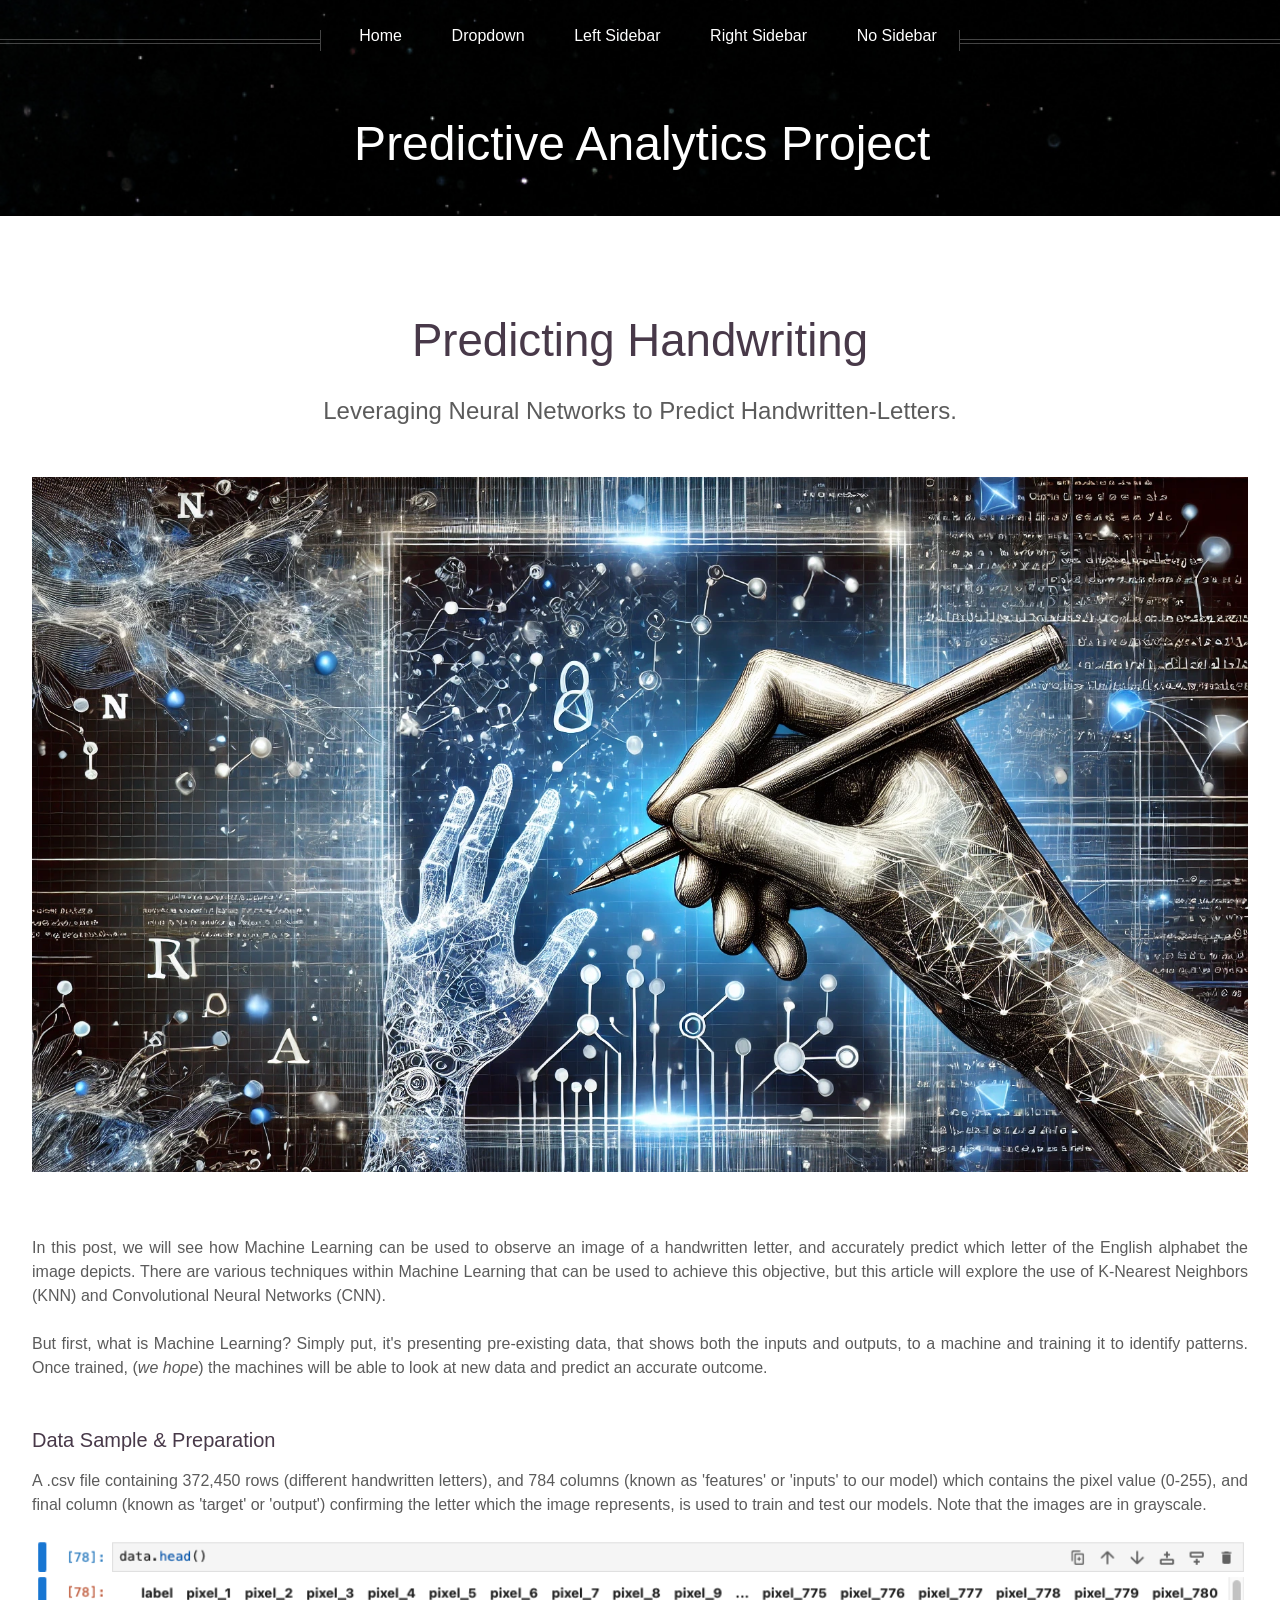
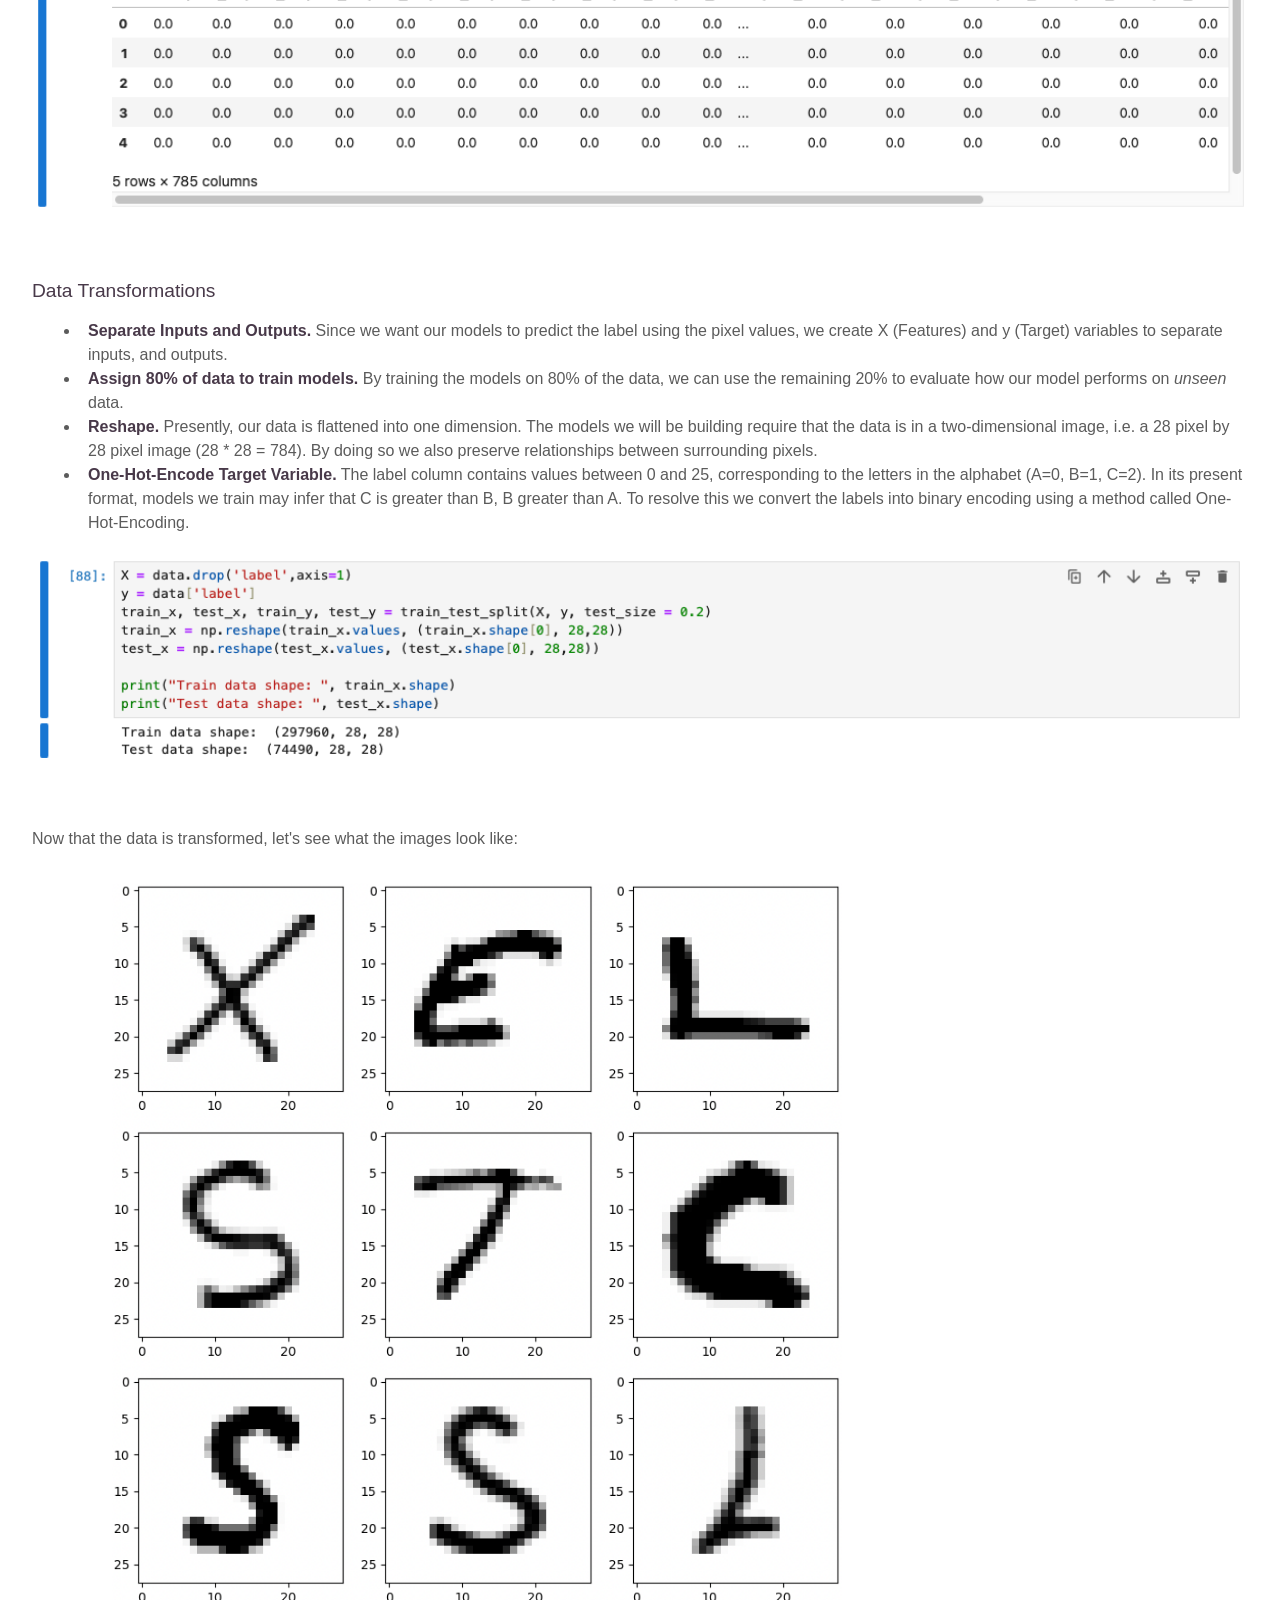
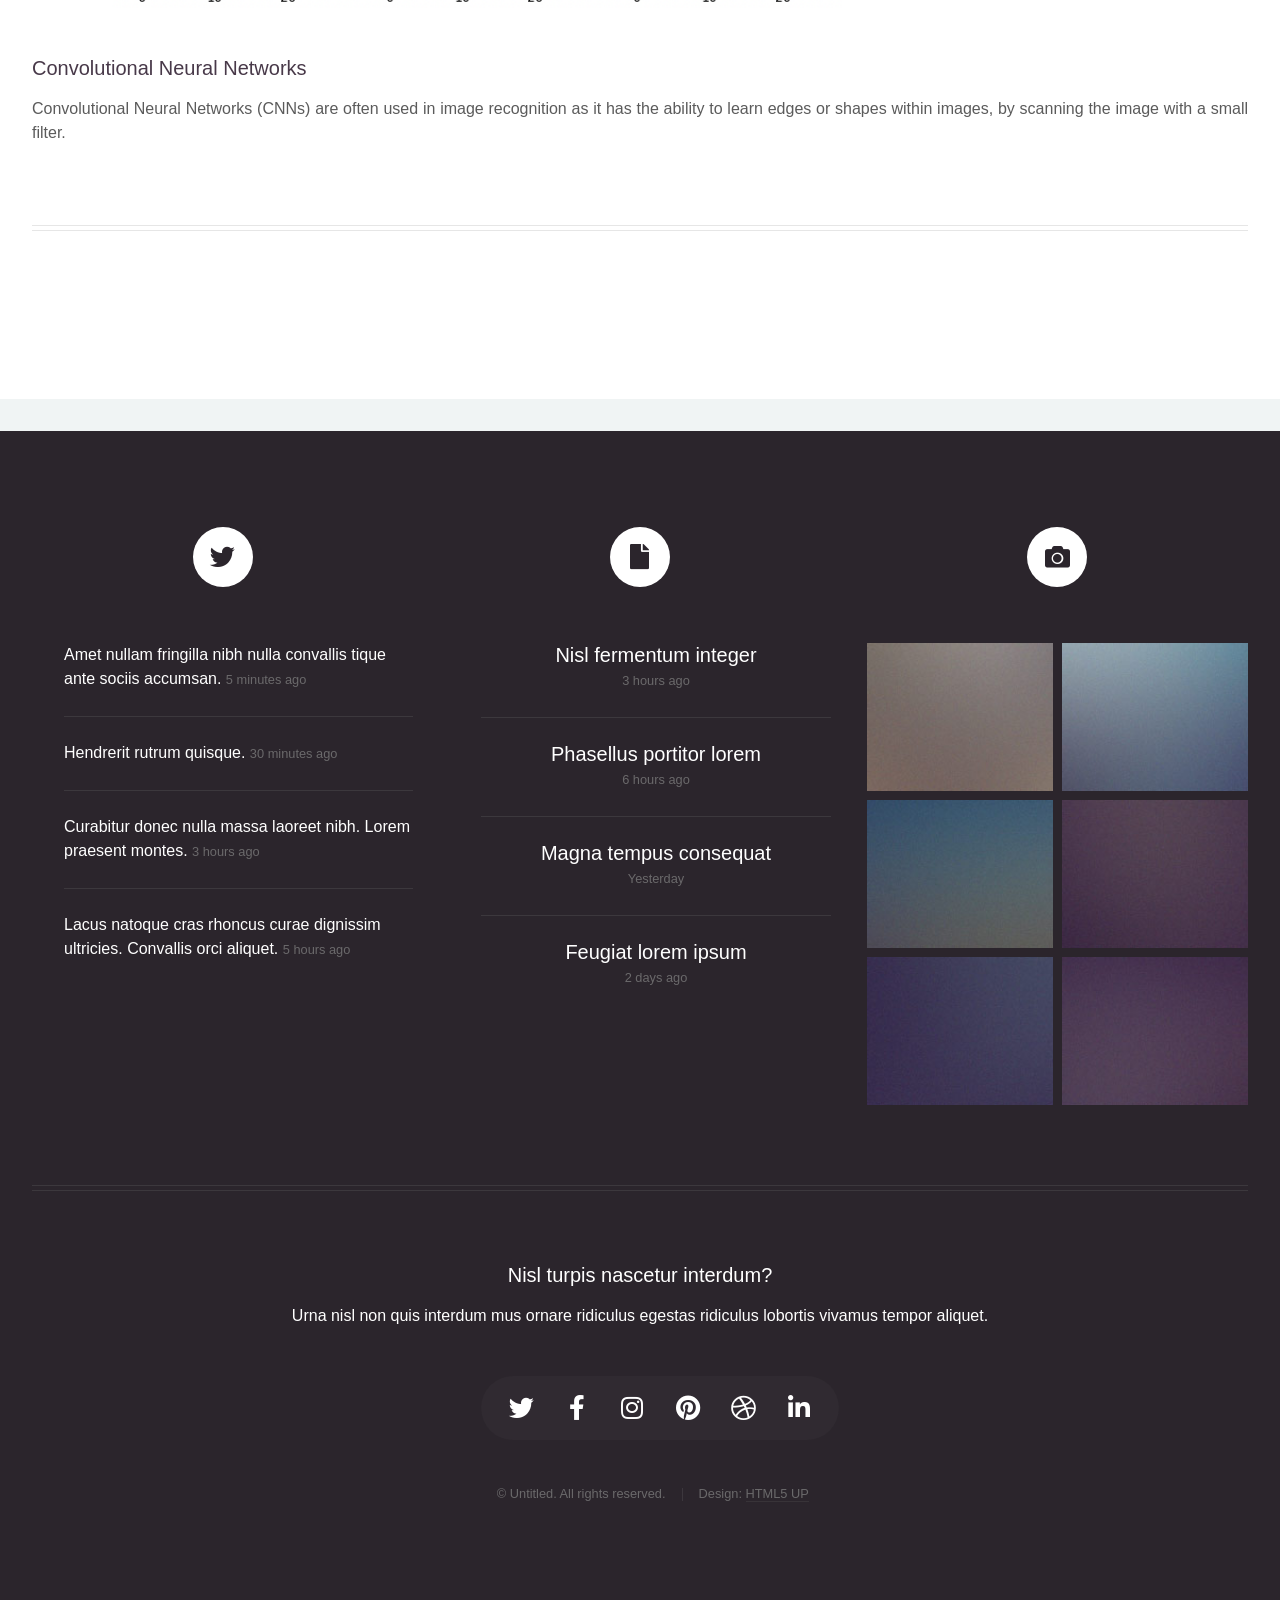
==== commit b3309587: "update cnn doc" ====
--- a/predicting_handwriting.html
+++ b/predicting_handwriting.html
@@ -89,7 +89,7 @@
 									</header>	
 									<ul>
 											<li>
-												<strong>Separate Inputs and Outputs.</strong> Since we want our models to predict the label using the pixel values, we create X (Features) and y (Target) variables to separate inputs and outputs. 
+												<strong>Separate Inputs and Outputs.</strong> Since we want our models to predict the label using the pixel values, we create X (Features) and y (Target) variables to separate inputs, and outputs. 
 											</li>
 											<li>
 												<strong>Assign 80% of data to train models.</strong> By training the models on 80% of the data, we can use the remaining 20% to evaluate how our model performs on <em>unseen</em> data.
@@ -102,17 +102,16 @@
 											</li>
 										</ul>
 										<a class="image featured"><img src="images/data_transformations.png" alt="" /></a>
+									Now that the data is transformed, let's see what the images look like:
+									<a class="image featured normal"><img src="images/data_sample_images.png" alt="" /></a>	
 								</p>
 							</section>
 							<section>
 								<header>
-									<h3>Augue euismod feugiat tempus</h3>
+									<h3>Convolutional Neural Networks</h3>
 								</header>
 								<p>
-									Pretium tellus in euismod a integer sodales neque. Nibh quis dui quis mattis eget imperdiet venenatis
-									feugiat. Neque primis ligula cum erat aenean tristique luctus risus ipsum praesent iaculis. Fermentum elit
-									ut nunc urna volutpat donec cubilia commodo risus morbi. Lobortis vestibulum velit malesuada ante
-									egestas odio nisl duis sociis purus faucibus morbi. Eget massa mus etiam sociis pharetra magna.
+									Convolutional Neural Networks (CNNs) are often used in image recognition as it has the ability to learn edges or shapes within images, by scanning the image with a small filter. 
 								</p>
 							</section>
 						</article>
--- a/assets/css/main.css
+++ b/assets/css/main.css
@@ -1810,6 +1810,13 @@
 		.image.left {
 			float: left;
 			margin: 0 2em 2em 0;
+		}
+
+		.image.featured.normal {
+			display:block;
+			width:60%;
+			margin: 2em 0 0 5em; /* Set specific margins */
+			text-align: center
 		}
 
 		.image.centered {
